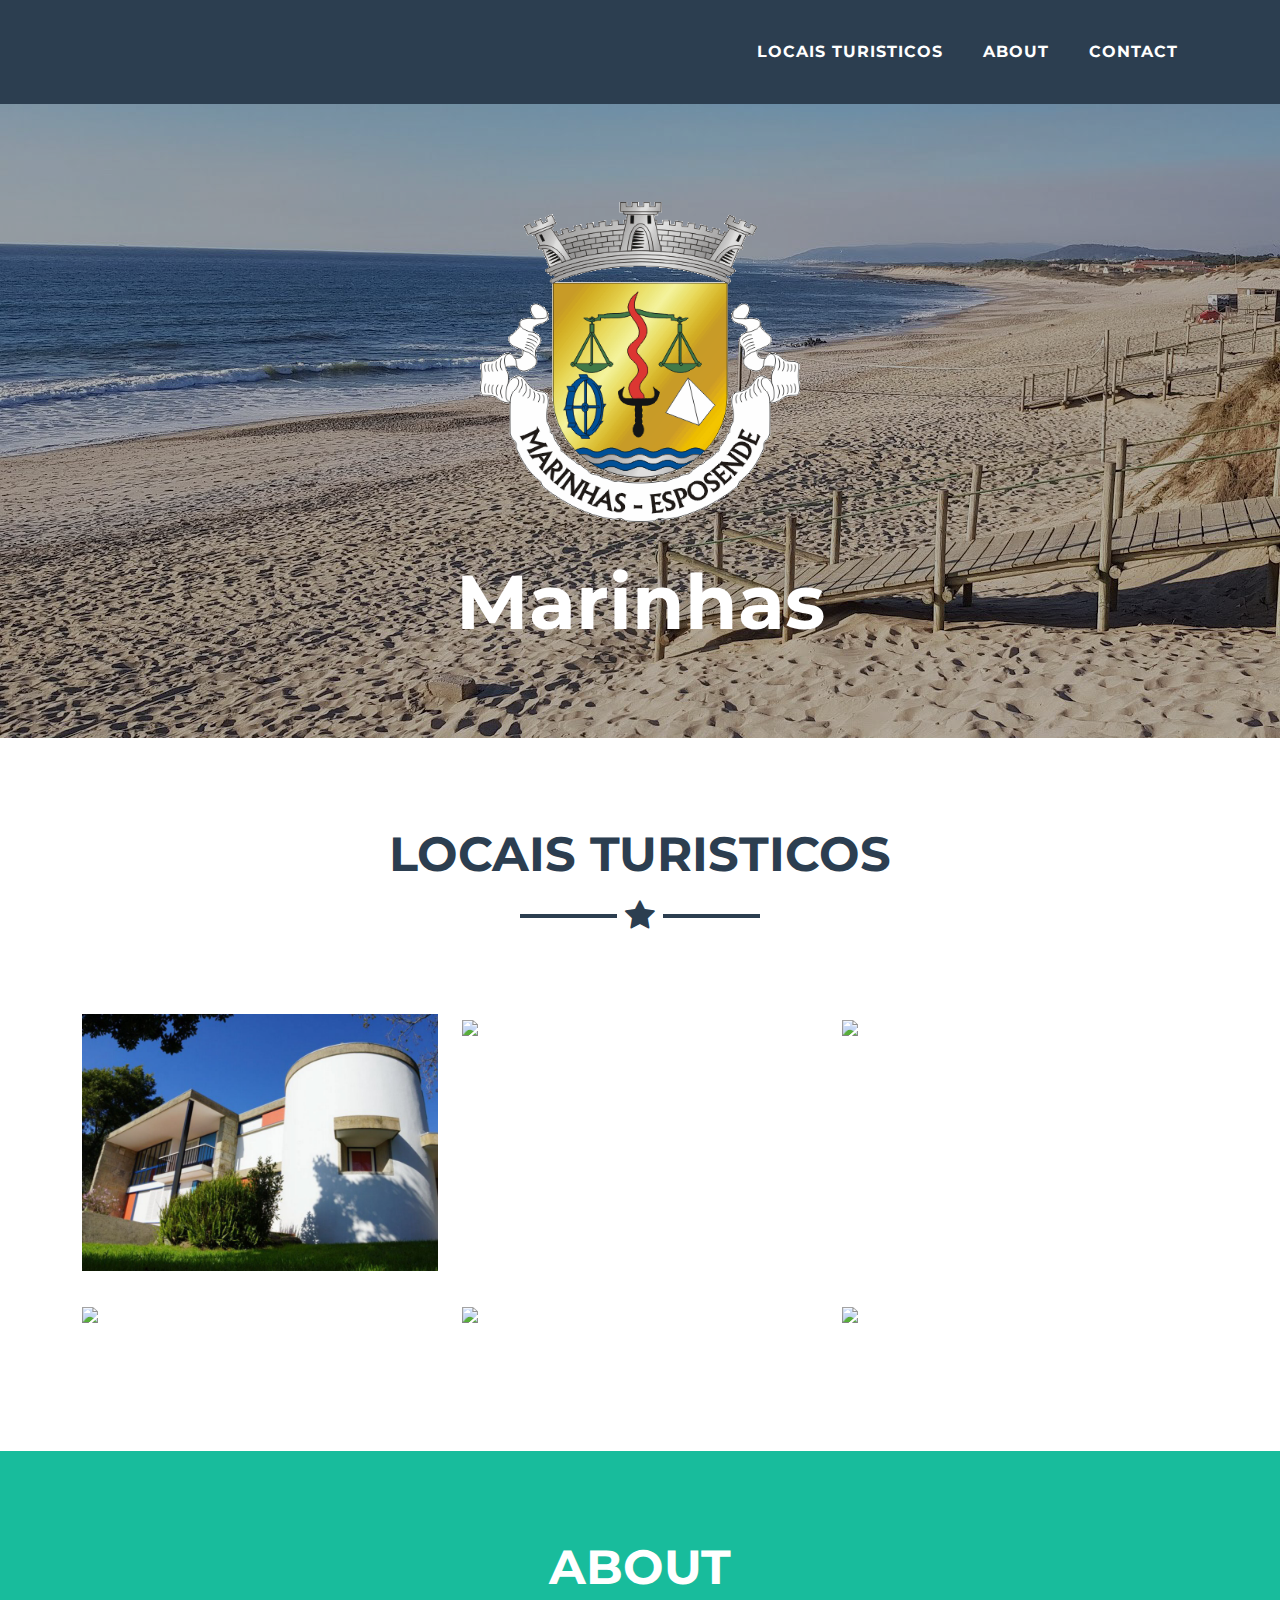
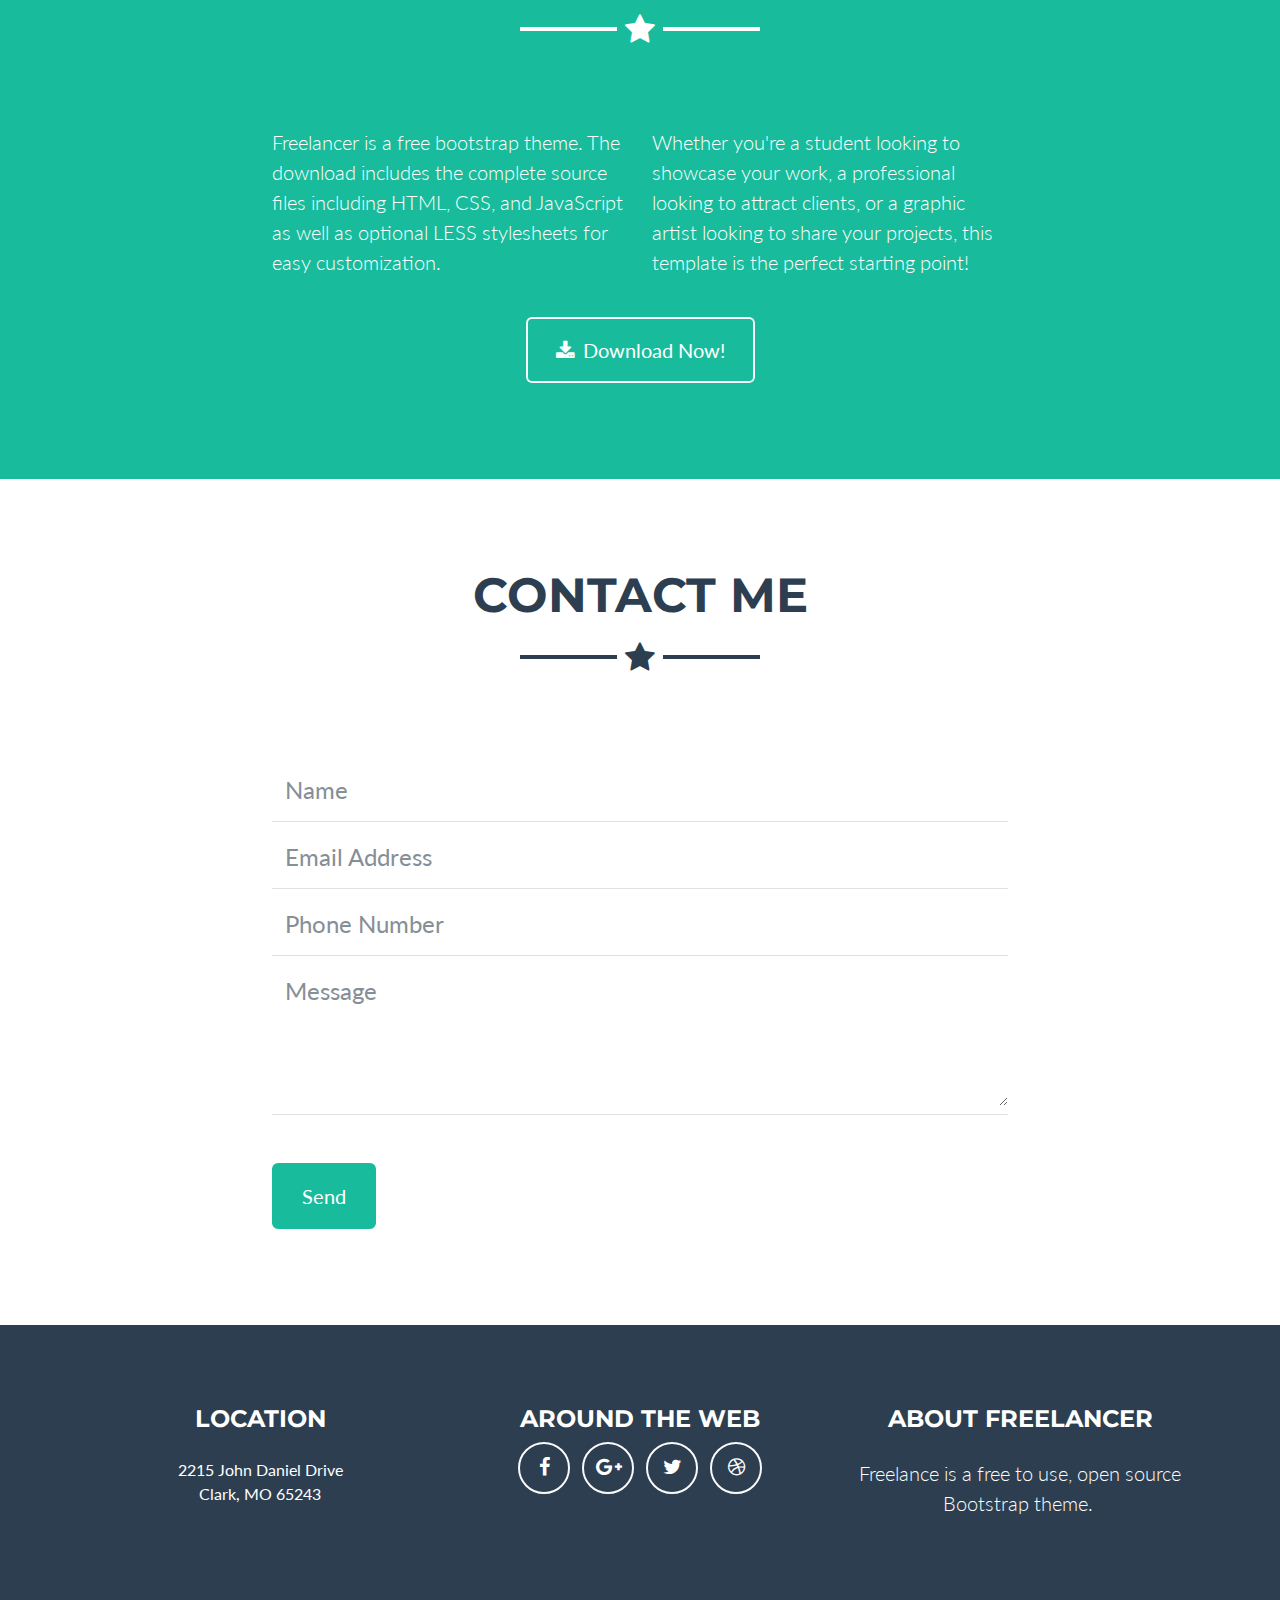
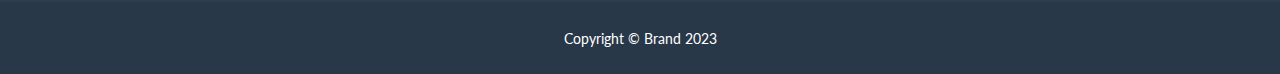
==== index.html @ 331e11a4 "Create index.html" ====
<!DOCTYPE html>
<html lang="en">

<head>
    <meta charset="utf-8">
    <meta name="viewport" content="width=device-width, initial-scale=1.0, shrink-to-fit=no">
    <title>Marinhas</title>
    <link rel="stylesheet" href="assets/bootstrap/css/bootstrap.min.css">
    <link rel="stylesheet" href="https://fonts.googleapis.com/css?family=Montserrat:400,700&amp;display=swap">
    <link rel="stylesheet" href="https://fonts.googleapis.com/css?family=Lato:400,700,400italic,700italic&amp;display=swap">
    <link rel="stylesheet" href="https://cdnjs.cloudflare.com/ajax/libs/font-awesome/4.7.0/css/font-awesome.min.css">
</head>

<body id="page-top" data-bs-spy="scroll" data-bs-target="#mainNav" data-bs-offset="72">
    <style>
       .fundo-praia {
            background-image: url('./assets/img/fundo-praia.png') !important;
            background-size: contain;
            background: fixed;
            background-repeat: no-repeat;
        }
        .logo-marinhas {
            width: 20rem;
            height: 20rem;
        }
    </style>
    <nav class="navbar navbar-light navbar-expand-lg fixed-top bg-secondary text-uppercase" id="mainNav">
        <div class="container"><button data-bs-toggle="collapse" data-bs-target="#navbarResponsive" class="navbar-toggler text-white bg-primary navbar-toggler-right text-uppercase rounded" aria-controls="navbarResponsive" aria-expanded="false" aria-label="Toggle navigation"><i class="fa fa-bars"></i></button>
            <div class="collapse navbar-collapse" id="navbarResponsive">
                <ul class="navbar-nav ms-auto">
                    <li class="nav-item mx-0 mx-lg-1"><a class="nav-link py-3 px-0 px-lg-3 rounded" href="#locais-turisticos">Locais turisticos</a></li>
                    <li class="nav-item mx-0 mx-lg-1"><a class="nav-link py-3 px-0 px-lg-3 rounded" href="#about">About</a></li>
                    <li class="nav-item mx-0 mx-lg-1"><a class="nav-link py-3 px-0 px-lg-3 rounded" href="#contact">Contact</a></li>
                </ul>
            </div>
        </div>
    </nav>
    <header class="text-center text-white bg-primary masthead fundo-praia">
        <div class="container"><img class="img-fluid d-block mx-auto mb-5 logo-marinhas" src="assets/img/brasao-marinhas.png">
            <h1>Marinhas</h1>
        </div>
    </header>
    <section id="locais-turisticos" class="portfolio">
        <div class="container">
            <h2 class="text-uppercase text-center text-secondary">Locais turisticos</h2>
            <hr class="star-dark mb-5">
            <div class="row">
                <div class="col-md-6 col-lg-4"><a class="d-block mx-auto portfolio-item" href="#casa-marinhas" data-bs-toggle="modal">
                        <div class="d-flex portfolio-item-caption position-absolute h-100 w-100">
                            <div class="text-center text-white my-auto portfolio-item-caption-content w-100"><i class="fa fa-search-plus fa-3x"></i></div>
                        </div><img class="img-fluid" src="assets/img/locais/casa-marinhas.png">
                    </a></div>
                <div class="col-md-6 col-lg-4"><a class="d-block mx-auto portfolio-item" href="#portfolio-modal-2" data-bs-toggle="modal">
                        <div class="d-flex portfolio-item-caption position-absolute h-100 w-100">
                            <div class="text-center text-white my-auto portfolio-item-caption-content w-100"><i class="fa fa-search-plus fa-3x"></i></div>
                        </div><img class="img-fluid" src="assets/img/portfolio/cake.png">
                    </a></div>
                <div class="col-md-6 col-lg-4"><a class="d-block mx-auto portfolio-item" href="#portfolio-modal-3" data-bs-toggle="modal">
                        <div class="d-flex portfolio-item-caption position-absolute h-100 w-100">
                            <div class="text-center text-white my-auto portfolio-item-caption-content w-100"><i class="fa fa-search-plus fa-3x"></i></div>
                        </div><img class="img-fluid" src="assets/img/portfolio/circus.png">
                    </a></div>
                <div class="col-md-6 col-lg-4"><a class="d-block mx-auto portfolio-item" href="#portfolio-modal-4" data-bs-toggle="modal">
                        <div class="d-flex portfolio-item-caption position-absolute h-100 w-100">
                            <div class="text-center text-white my-auto portfolio-item-caption-content w-100"><i class="fa fa-search-plus fa-3x"></i></div>
                        </div><img class="img-fluid" src="assets/img/portfolio/game.png">
                    </a></div>
                <div class="col-md-6 col-lg-4"><a class="d-block mx-auto portfolio-item" href="#portfolio-modal-5" data-bs-toggle="modal">
                        <div class="d-flex portfolio-item-caption position-absolute h-100 w-100">
                            <div class="text-center text-white my-auto portfolio-item-caption-content w-100"><i class="fa fa-search-plus fa-3x"></i></div>
                        </div><img class="img-fluid" src="assets/img/portfolio/safe.png">
                    </a></div>
                <div class="col-md-6 col-lg-4"><a class="d-block mx-auto portfolio-item" href="#portfolio-modal-6" data-bs-toggle="modal">
                        <div class="d-flex portfolio-item-caption position-absolute h-100 w-100">
                            <div class="text-center text-white my-auto portfolio-item-caption-content w-100"><i class="fa fa-search-plus fa-3x"></i></div>
                        </div><img class="img-fluid" src="assets/img/portfolio/submarine.png">
                    </a></div>
            </div>
        </div>
    </section>
    <section class="text-white bg-primary mb-0" id="about">
        <div class="container">
            <h2 class="text-uppercase text-center text-white">About</h2>
            <hr class="star-light mb-5">
            <div class="row">
                <div class="col-lg-4 ms-auto">
                    <p class="lead">Freelancer is a free bootstrap theme. The download includes the complete source files including HTML, CSS, and JavaScript as well as optional LESS stylesheets for easy customization.</p>
                </div>
                <div class="col-lg-4 me-auto">
                    <p class="lead">Whether you're a student looking to showcase your work, a professional looking to attract clients, or a graphic artist looking to share your projects, this template is the perfect starting point!</p>
                </div>
            </div>
            <div class="text-center mt-4"><a class="btn btn-outline-light btn-xl" role="button" href="#"><i class="fa fa-download me-2"></i><span>Download Now!</span></a></div>
        </div>
    </section>
    <section id="contact">
        <div class="container">
            <h2 class="text-uppercase text-center text-secondary mb-0">Contact Me</h2>
            <hr class="star-dark mb-5">
            <div class="row">
                <div class="col-lg-8 mx-auto">
                    <form id="contactForm" name="sentMessage">
                        <div class="control-group">
                            <div class="mb-0 form-floating controls pb-2"><input class="form-control" type="text" id="name" required="" placeholder="Name"><label class="form-label">Name</label><small class="form-text text-danger help-block"></small></div>
                        </div>
                        <div class="control-group">
                            <div class="mb-0 form-floating controls pb-2"><input class="form-control" type="email" id="email" required="" placeholder="Email Address"><label class="form-label">Email Address</label><small class="form-text text-danger help-block"></small></div>
                        </div>
                        <div class="control-group">
                            <div class="mb-0 form-floating controls pb-2"><input class="form-control" type="tel" id="phone" required="" placeholder="Phone Number"><label class="form-label">Phone Number</label><small class="form-text text-danger help-block"></small></div>
                        </div>
                        <div class="control-group">
                            <div class="mb-5 form-floating controls pb-2"><textarea class="form-control" id="message" required="" placeholder="Message" style="height: 150px;"></textarea><label class="form-label">Message</label><small class="form-text text-danger help-block"></small></div>
                        </div>
                        <div id="success"></div>
                        <div><button class="btn btn-primary btn-xl" id="sendMessageButton" type="submit">Send</button></div>
                    </form>
                </div>
            </div>
        </div>
    </section>
    <footer class="text-center footer">
        <div class="container">
            <div class="row">
                <div class="col-md-4 mb-5 mb-lg-0">
                    <h4 class="text-uppercase mb-4">Location</h4>
                    <p>2215 John Daniel Drive<br>Clark, MO 65243</p>
                </div>
                <div class="col-md-4 mb-5 mb-lg-0">
                    <h4 class="text-uppercase">Around the Web</h4>
                    <ul class="list-inline">
                        <li class="list-inline-item"><a class="btn btn-outline-light text-center btn-social rounded-circle" role="button" href="#"><i class="fa fa-facebook fa-fw"></i></a></li>
                        <li class="list-inline-item"><a class="btn btn-outline-light text-center btn-social rounded-circle" role="button" href="#"><i class="fa fa-google-plus fa-fw"></i></a></li>
                        <li class="list-inline-item"><a class="btn btn-outline-light text-center btn-social rounded-circle" role="button" href="#"><i class="fa fa-twitter fa-fw"></i></a></li>
                        <li class="list-inline-item"><a class="btn btn-outline-light text-center btn-social rounded-circle" role="button" href="#"><i class="fa fa-dribbble fa-fw"></i></a></li>
                    </ul>
                </div>
                <div class="col-md-4">
                    <h4 class="text-uppercase mb-4">About Freelancer</h4>
                    <p class="lead mb-0"><span>Freelance is a free to use, open source Bootstrap theme.&nbsp;</span></p>
                </div>
            </div>
        </div>
    </footer>
    <div class="text-center text-white copyright py-4">
        <div class="container"><small>Copyright ©&nbsp;Brand 2023</small></div>
    </div>
    <div class="d-lg-none scroll-to-top position-fixed rounded"><a class="text-center d-block rounded text-white" href="#page-top"><i class="fa fa-chevron-up"></i></a></div>
    <div class="modal text-center" role="dialog" tabindex="-1" id="casa-marinhas">
        <div class="modal-dialog modal-lg" role="document">
            <div class="modal-content">
                <div class="modal-header"><button type="button" class="btn-close" data-bs-dismiss="modal" aria-label="Close"></button></div>
                <div class="modal-body">
                    <div class="container text-center">
                        <div class="row">
                            <div class="col-lg-8 mx-auto">
                                <h2 class="text-uppercase text-secondary mb-0">Casa Marinhas</h2>
                                <hr class="star-dark mb-5"><img class="img-fluid mb-5" src="assets/img/locais/casa-marinhas.png">
                                <p class="mb-5">Lorem ipsum dolor sit amet, consectetur adipisicing elit. Mollitia neque assumenda ipsam nihil, molestias magnam, recusandae quos quis inventore quisquam velit asperiores, vitae? Reprehenderit soluta, eos quod consequuntur itaque. Nam.</p>
                            </div>
                        </div>
                    </div>
                </div>
                <div class="modal-footer pb-5"><a class="btn btn-primary btn-lg mx-auto rounded-pill portfolio-modal-dismiss" role="button" data-bs-dismiss="modal"><i class="fa fa-close"></i>&nbsp;Close Project</a></div>
            </div>
        </div>
    </div>
    <div class="modal text-center" role="dialog" tabindex="-1" id="portfolio-modal-2">
        <div class="modal-dialog modal-lg" role="document">
            <div class="modal-content">
                <div class="modal-header"><button type="button" class="btn-close" data-bs-dismiss="modal" aria-label="Close"></button></div>
                <div class="modal-body">
                    <div class="container text-center">
                        <div class="row">
                            <div class="col-lg-8 mx-auto">
                                <h2 class="text-uppercase text-secondary mb-0">Project Name</h2>
                                <hr class="star-dark mb-5"><img class="img-fluid mb-5" src="assets/img/portfolio/cake.png">
                                <p class="mb-5">Lorem ipsum dolor sit amet, consectetur adipisicing elit. Mollitia neque assumenda ipsam nihil, molestias magnam, recusandae quos quis inventore quisquam velit asperiores, vitae? Reprehenderit soluta, eos quod consequuntur itaque. Nam.</p>
                            </div>
                        </div>
                    </div>
                </div>
                <div class="modal-footer pb-5"><a class="btn btn-primary btn-lg mx-auto rounded-pill portfolio-modal-dismiss" role="button" data-bs-dismiss="modal"><i class="fa fa-close"></i>&nbsp;Close Project</a></div>
            </div>
        </div>
    </div>
    <div class="modal text-center" role="dialog" tabindex="-1" id="portfolio-modal-3">
        <div class="modal-dialog modal-lg" role="document">
            <div class="modal-content">
                <div class="modal-header"><button type="button" class="btn-close" data-bs-dismiss="modal" aria-label="Close"></button></div>
                <div class="modal-body">
                    <div class="container text-center">
                        <div class="row">
                            <div class="col-lg-8 mx-auto">
                                <h2 class="text-uppercase text-secondary mb-0">Project Name</h2>
                                <hr class="star-dark mb-5"><img class="img-fluid mb-5" src="assets/img/portfolio/circus.png">
                                <p class="mb-5">Lorem ipsum dolor sit amet, consectetur adipisicing elit. Mollitia neque assumenda ipsam nihil, molestias magnam, recusandae quos quis inventore quisquam velit asperiores, vitae? Reprehenderit soluta, eos quod consequuntur itaque. Nam.</p>
                            </div>
                        </div>
                    </div>
                </div>
                <div class="modal-footer pb-5"><a class="btn btn-primary btn-lg mx-auto rounded-pill portfolio-modal-dismiss" role="button" data-bs-dismiss="modal"><i class="fa fa-close"></i>&nbsp;Close Project</a></div>
            </div>
        </div>
    </div>
    <div class="modal text-center" role="dialog" tabindex="-1" id="portfolio-modal-4">
        <div class="modal-dialog modal-lg" role="document">
            <div class="modal-content">
                <div class="modal-header"><button type="button" class="btn-close" data-bs-dismiss="modal" aria-label="Close"></button></div>
                <div class="modal-body">
                    <div class="container text-center">
                        <div class="row">
                            <div class="col-lg-8 mx-auto">
                                <h2 class="text-uppercase text-secondary mb-0">Project Name</h2>
                                <hr class="star-dark mb-5"><img class="img-fluid mb-5" src="assets/img/portfolio/game.png">
                                <p class="mb-5">Lorem ipsum dolor sit amet, consectetur adipisicing elit. Mollitia neque assumenda ipsam nihil, molestias magnam, recusandae quos quis inventore quisquam velit asperiores, vitae? Reprehenderit soluta, eos quod consequuntur itaque. Nam.</p>
                            </div>
                        </div>
                    </div>
                </div>
                <div class="modal-footer pb-5"><a class="btn btn-primary btn-lg mx-auto rounded-pill portfolio-modal-dismiss" role="button" data-bs-dismiss="modal"><i class="fa fa-close"></i>&nbsp;Close Project</a></div>
            </div>
        </div>
    </div>
    <div class="modal text-center" role="dialog" tabindex="-1" id="portfolio-modal-5">
        <div class="modal-dialog modal-lg" role="document">
            <div class="modal-content">
                <div class="modal-header"><button type="button" class="btn-close" data-bs-dismiss="modal" aria-label="Close"></button></div>
                <div class="modal-body">
                    <div class="container text-center">
                        <div class="row">
                            <div class="col-lg-8 mx-auto">
                                <h2 class="text-uppercase text-secondary mb-0">Project Name</h2>
                                <hr class="star-dark mb-5"><img class="img-fluid mb-5" src="assets/img/portfolio/safe.png">
                                <p class="mb-5">Lorem ipsum dolor sit amet, consectetur adipisicing elit. Mollitia neque assumenda ipsam nihil, molestias magnam, recusandae quos quis inventore quisquam velit asperiores, vitae? Reprehenderit soluta, eos quod consequuntur itaque. Nam.</p>
                            </div>
                        </div>
                    </div>
                </div>
                <div class="modal-footer pb-5"><a class="btn btn-primary btn-lg mx-auto rounded-pill portfolio-modal-dismiss" role="button" data-bs-dismiss="modal"><i class="fa fa-close"></i>&nbsp;Close Project</a></div>
            </div>
        </div>
    </div>
    <div class="modal text-center" role="dialog" tabindex="-1" id="portfolio-modal-6">
        <div class="modal-dialog modal-lg" role="document">
            <div class="modal-content">
                <div class="modal-header"><button type="button" class="btn-close" data-bs-dismiss="modal" aria-label="Close"></button></div>
                <div class="modal-body">
                    <div class="container text-center">
                        <div class="row">
                            <div class="col-lg-8 mx-auto">
                                <h2 class="text-uppercase text-secondary mb-0">Project Name</h2>
                                <hr class="star-dark mb-5"><img class="img-fluid mb-5" src="assets/img/portfolio/submarine.png">
                                <p class="mb-5">Lorem ipsum dolor sit amet, consectetur adipisicing elit. Mollitia neque assumenda ipsam nihil, molestias magnam, recusandae quos quis inventore quisquam velit asperiores, vitae? Reprehenderit soluta, eos quod consequuntur itaque. Nam.</p>
                            </div>
                        </div>
                    </div>
                </div>
                <div class="modal-footer pb-5"><a class="btn btn-primary btn-lg mx-auto rounded-pill portfolio-modal-dismiss" role="button" data-bs-dismiss="modal"><i class="fa fa-close"></i>&nbsp;Close Project</a></div>
            </div>
        </div>
    </div>
    <script src="https://cdn.jsdelivr.net/npm/bootstrap@5.2.3/dist/js/bootstrap.bundle.min.js"></script>
    <script src="assets/js/freelancer.js"></script>
</body>

</html>
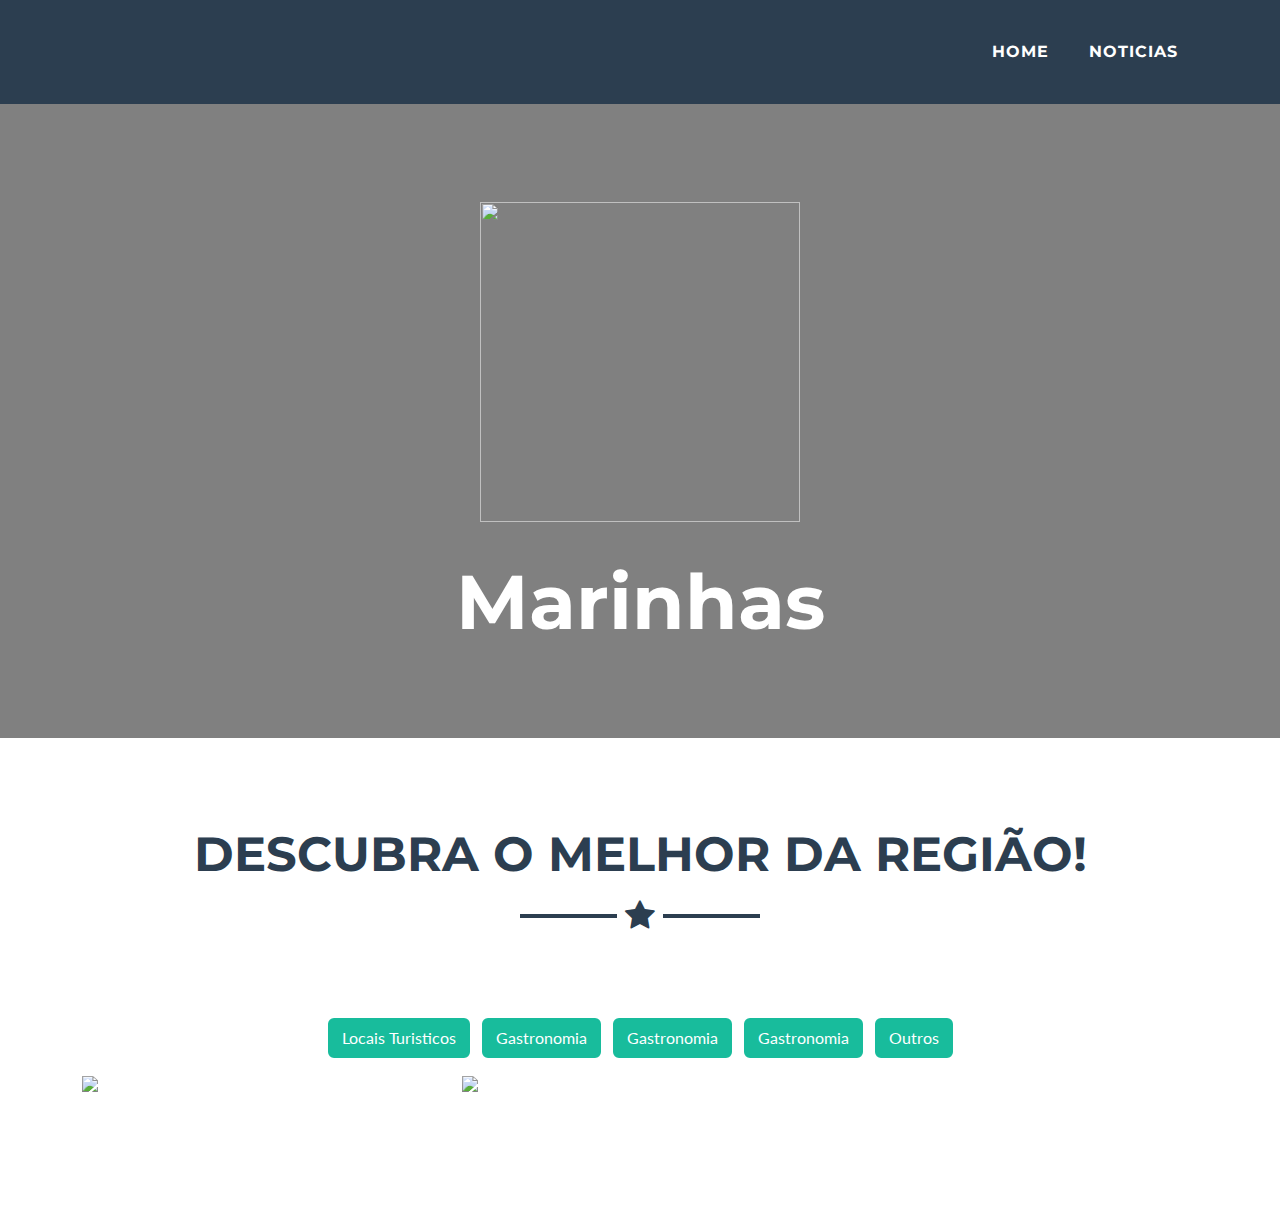
==== commit 626b8fdd: "Update index.html" ====
--- a/index.html
+++ b/index.html
@@ -1,5 +1,5 @@
 <!DOCTYPE html>
-<html lang="en">
+<html lang="pt">
 
 <head>
     <meta charset="utf-8">
@@ -9,76 +9,104 @@
     <link rel="stylesheet" href="https://fonts.googleapis.com/css?family=Montserrat:400,700&amp;display=swap">
     <link rel="stylesheet" href="https://fonts.googleapis.com/css?family=Lato:400,700,400italic,700italic&amp;display=swap">
     <link rel="stylesheet" href="https://cdnjs.cloudflare.com/ajax/libs/font-awesome/4.7.0/css/font-awesome.min.css">
+  	<link rel="website icon" href="assets/img/brasao-marinhas.png">
+  	<script src="https://ajax.googleapis.com/ajax/libs/jquery/3.6.3/jquery.min.js"></script>
 </head>
 
 <body id="page-top" data-bs-spy="scroll" data-bs-target="#mainNav" data-bs-offset="72">
     <style>
        .fundo-praia {
-            background-image: url('./assets/img/fundo-praia.png') !important;
-            background-size: contain;
+            background-image: url('./assets/img/fundo-praia.webp') !important;
+            background-size: cover !important;
             background: fixed;
             background-repeat: no-repeat;
+      		background-color: #808080 !important;
         }
+      .fundo-praia.loaded {
+        opacity: 1;
+        /* Outras regras de estilo aqui */
+      }
         .logo-marinhas {
             width: 20rem;
             height: 20rem;
         }
     </style>
     <nav class="navbar navbar-light navbar-expand-lg fixed-top bg-secondary text-uppercase" id="mainNav">
-        <div class="container"><button data-bs-toggle="collapse" data-bs-target="#navbarResponsive" class="navbar-toggler text-white bg-primary navbar-toggler-right text-uppercase rounded" aria-controls="navbarResponsive" aria-expanded="false" aria-label="Toggle navigation"><i class="fa fa-bars"></i></button>
+        <div class="container"><button data-bs-toggle="collapse" data-bs-target="#navbarResponsive" class="navbar-toggler text-white  navbar-toggler-right text-uppercase rounded" aria-controls="navbarResponsive" aria-expanded="false" aria-label="Toggle navigation"><i class="fa fa-bars"></i></button>
             <div class="collapse navbar-collapse" id="navbarResponsive">
                 <ul class="navbar-nav ms-auto">
-                    <li class="nav-item mx-0 mx-lg-1"><a class="nav-link py-3 px-0 px-lg-3 rounded" href="#locais-turisticos">Locais turisticos</a></li>
-                    <li class="nav-item mx-0 mx-lg-1"><a class="nav-link py-3 px-0 px-lg-3 rounded" href="#about">About</a></li>
-                    <li class="nav-item mx-0 mx-lg-1"><a class="nav-link py-3 px-0 px-lg-3 rounded" href="#contact">Contact</a></li>
+                    <li class="nav-item mx-0 mx-lg-1"><a class="nav-link py-3 px-0 px-lg-3 rounded" href="#">Home</a></li>
+                  	<li class="nav-item mx-0 mx-lg-1"><a class="nav-link py-3 px-0 px-lg-3 rounded" href="noticias">Noticias</a></li>
                 </ul>
             </div>
         </div>
     </nav>
-    <header class="text-center text-white bg-primary masthead fundo-praia">
-        <div class="container"><img class="img-fluid d-block mx-auto mb-5 logo-marinhas" src="assets/img/brasao-marinhas.png">
+    <header class="text-center text-white bg-primary masthead fundo-praia placeholder-glow">
+        <div class="container"><img class="img-fluid d-block mx-auto mb-5 logo-marinhas" src="assets/img/brasao-marinhas.webp">
             <h1>Marinhas</h1>
         </div>
     </header>
     <section id="locais-turisticos" class="portfolio">
         <div class="container">
-            <h2 class="text-uppercase text-center text-secondary">Locais turisticos</h2>
+            <h2 class="text-uppercase text-center text-secondary">Descubra o Melhor da Região!</h2>
             <hr class="star-dark mb-5">
-            <div class="row">
-                <div class="col-md-6 col-lg-4"><a class="d-block mx-auto portfolio-item" href="#casa-marinhas" data-bs-toggle="modal">
-                        <div class="d-flex portfolio-item-caption position-absolute h-100 w-100">
-                            <div class="text-center text-white my-auto portfolio-item-caption-content w-100"><i class="fa fa-search-plus fa-3x"></i></div>
-                        </div><img class="img-fluid" src="assets/img/locais/casa-marinhas.png">
-                    </a></div>
-                <div class="col-md-6 col-lg-4"><a class="d-block mx-auto portfolio-item" href="#portfolio-modal-2" data-bs-toggle="modal">
-                        <div class="d-flex portfolio-item-caption position-absolute h-100 w-100">
-                            <div class="text-center text-white my-auto portfolio-item-caption-content w-100"><i class="fa fa-search-plus fa-3x"></i></div>
-                        </div><img class="img-fluid" src="assets/img/portfolio/cake.png">
-                    </a></div>
-                <div class="col-md-6 col-lg-4"><a class="d-block mx-auto portfolio-item" href="#portfolio-modal-3" data-bs-toggle="modal">
-                        <div class="d-flex portfolio-item-caption position-absolute h-100 w-100">
-                            <div class="text-center text-white my-auto portfolio-item-caption-content w-100"><i class="fa fa-search-plus fa-3x"></i></div>
-                        </div><img class="img-fluid" src="assets/img/portfolio/circus.png">
-                    </a></div>
-                <div class="col-md-6 col-lg-4"><a class="d-block mx-auto portfolio-item" href="#portfolio-modal-4" data-bs-toggle="modal">
-                        <div class="d-flex portfolio-item-caption position-absolute h-100 w-100">
-                            <div class="text-center text-white my-auto portfolio-item-caption-content w-100"><i class="fa fa-search-plus fa-3x"></i></div>
-                        </div><img class="img-fluid" src="assets/img/portfolio/game.png">
-                    </a></div>
-                <div class="col-md-6 col-lg-4"><a class="d-block mx-auto portfolio-item" href="#portfolio-modal-5" data-bs-toggle="modal">
-                        <div class="d-flex portfolio-item-caption position-absolute h-100 w-100">
-                            <div class="text-center text-white my-auto portfolio-item-caption-content w-100"><i class="fa fa-search-plus fa-3x"></i></div>
-                        </div><img class="img-fluid" src="assets/img/portfolio/safe.png">
-                    </a></div>
-                <div class="col-md-6 col-lg-4"><a class="d-block mx-auto portfolio-item" href="#portfolio-modal-6" data-bs-toggle="modal">
-                        <div class="d-flex portfolio-item-caption position-absolute h-100 w-100">
-                            <div class="text-center text-white my-auto portfolio-item-caption-content w-100"><i class="fa fa-search-plus fa-3x"></i></div>
-                        </div><img class="img-fluid" src="assets/img/portfolio/submarine.png">
-                    </a></div>
+          	<div class="m-1 text-center">
+          		<button class="btn btn-small btn-primary m-1 mb-2" data-toggle="portfilter" data-target="locais">
+					Locais Turisticos
+				</button>
+              	<button class="btn btn-small btn-primary m-1 mb-2" data-toggle="portfilter" data-target="gastronomia">
+					Gastronomia
+				</button>
+              <button class="btn btn-small btn-primary m-1 mb-2" data-toggle="portfilter" data-target="gastronomia">
+					Gastronomia
+				</button>
+              <button class="btn btn-small btn-primary m-1 mb-2" data-toggle="portfilter" data-target="gastronomia">
+					Gastronomia
+				</button>
+          		<button class="btn btn-small btn-primary m-1 mb-2" data-toggle="portfilter" data-target="outros">
+					Outros
+				</button>
+             </div>
+			<div class="tab-content">
+                <div class="row">
+                    <div class="col-md-6 col-lg-4" data-tag="locais"><a class="d-block mx-auto portfolio-item" href="#casa-marinhas" data-bs-toggle="modal" >
+                            <div class="d-flex portfolio-item-caption position-absolute h-100 w-100">
+                                <div class="text-center text-white my-auto portfolio-item-caption-content w-100"><i class="fa fa-search-plus fa-3x"></i></div>
+                            </div><img class="img-fluid" src="assets/img/locais/casa-marinhas.webp">
+                        </a></div>
+                    <div class="col-md-6 col-lg-4" data-tag="gastronomia"><a class="d-block mx-auto portfolio-item" href="#arroz-tamboril" data-bs-toggle="modal" >
+                            <div class="d-flex portfolio-item-caption position-absolute h-100 w-100">
+                                <div class="text-center text-white my-auto portfolio-item-caption-content w-100"><i class="fa fa-search-plus fa-3x"></i></div>
+                            </div><img class="img-fluid" src="assets/img/gastronomia/arroz-de-tamboril.webp">
+                        </a></div>
+                    <div class="col-md-6 col-lg-4" data-tag="outros"><a class="d-block mx-auto portfolio-item" href="#casa-marinhas" data-bs-toggle="modal">
+                            <div class="d-flex portfolio-item-caption position-absolute h-100 w-100">
+                                <div class="text-center text-white my-auto portfolio-item-caption-content w-100"><i class="fa fa-search-plus fa-3x"></i></div>
+                            </div><img class="img-fluid" src="assets/img/locais/casa-marinhas.webp">
+                        </a></div>
+                    <div class="col-md-6 col-lg-4" data-tag="outros"><a class="d-block mx-auto portfolio-item" href="#casa-marinhas" data-bs-toggle="modal">
+                            <div class="d-flex portfolio-item-caption position-absolute h-100 w-100">
+                                <div class="text-center text-white my-auto portfolio-item-caption-content w-100"><i class="fa fa-search-plus fa-3x"></i></div>
+                            </div><img class="img-fluid" src="assets/img/locais/casa-marinhas.webp">
+                        </a></div>
+                    <div class="col-md-6 col-lg-4" data-tag="locais"><a class="d-block mx-auto portfolio-item" href="#casa-marinhas" data-bs-toggle="modal">
+                            <div class="d-flex portfolio-item-caption position-absolute h-100 w-100">
+                                <div class="text-center text-white my-auto portfolio-item-caption-content w-100"><i class="fa fa-search-plus fa-3x"></i></div>
+                            </div><img class="img-fluid" src="assets/img/locais/casa-marinhas.webp">
+                        </a></div>
+                    <div class="col-md-6 col-lg-4" data-tag="outros"><a class="d-block mx-auto portfolio-item" href="#casa-marinhas" data-bs-toggle="modal">
+                            <div class="d-flex portfolio-item-caption position-absolute h-100 w-100">
+                                <div class="text-center text-white my-auto portfolio-item-caption-content w-100"><i class="fa fa-search-plus fa-3x"></i></div>
+                            </div><img class="img-fluid" src="assets/img/locais/casa-marinhas.webp">
+                      </a>
+                    </div>
+                  </div>
+              </div>
             </div>
         </div>
     </section>
-    <section class="text-white bg-primary mb-0" id="about">
+    <!--
+	<section class="text-white bg-primary mb-0" id="about">
         <div class="container">
             <h2 class="text-uppercase text-center text-white">About</h2>
             <hr class="star-light mb-5">
@@ -144,7 +172,7 @@
     </footer>
     <div class="text-center text-white copyright py-4">
         <div class="container"><small>Copyright ©&nbsp;Brand 2023</small></div>
-    </div>
+    </div>-->
     <div class="d-lg-none scroll-to-top position-fixed rounded"><a class="text-center d-block rounded text-white" href="#page-top"><i class="fa fa-chevron-up"></i></a></div>
     <div class="modal text-center" role="dialog" tabindex="-1" id="casa-marinhas">
         <div class="modal-dialog modal-lg" role="document">
@@ -155,17 +183,36 @@
                         <div class="row">
                             <div class="col-lg-8 mx-auto">
                                 <h2 class="text-uppercase text-secondary mb-0">Casa Marinhas</h2>
-                                <hr class="star-dark mb-5"><img class="img-fluid mb-5" src="assets/img/locais/casa-marinhas.png">
-                                <p class="mb-5">Lorem ipsum dolor sit amet, consectetur adipisicing elit. Mollitia neque assumenda ipsam nihil, molestias magnam, recusandae quos quis inventore quisquam velit asperiores, vitae? Reprehenderit soluta, eos quod consequuntur itaque. Nam.</p>
-                            </div>
-                        </div>
-                    </div>
-                </div>
-                <div class="modal-footer pb-5"><a class="btn btn-primary btn-lg mx-auto rounded-pill portfolio-modal-dismiss" role="button" data-bs-dismiss="modal"><i class="fa fa-close"></i>&nbsp;Close Project</a></div>
-            </div>
-        </div>
-    </div>
-    <div class="modal text-center" role="dialog" tabindex="-1" id="portfolio-modal-2">
+                                <hr class="star-dark mb-5"><img class="img-fluid mb-5" src="assets/img/locais/casa-marinhas.webp">
+                                <p class="mb-5">Lorem ipsum dolor sit amet, consectetur adipisicing elit. Mollitia neque assumenda ipsam nihil, molestias magnam, recusandae quos quis inventore quisquam velit asperiores, vitae? Reprehenderit soluta, eos quod consequuntur itaque. Nam.</p>
+                            </div>
+                        </div>
+                    </div>
+                </div>
+                <div class="modal-footer pb-5"><a class="btn btn-primary btn-lg mx-auto rounded-pill portfolio-modal-dismiss" role="button" data-bs-dismiss="modal"><i class="fa fa-close"></i>&nbsp;Close Project</a></div>
+            </div>
+        </div>
+    </div>
+    <div class="modal text-center" role="dialog" tabindex="-1" id="arroz-tamboril">
+        <div class="modal-dialog modal-lg" role="document">
+            <div class="modal-content">
+                <div class="modal-header"><button type="button" class="btn-close" data-bs-dismiss="modal" aria-label="Close"></button></div>
+                <div class="modal-body">
+                    <div class="container text-center">
+                        <div class="row">
+                            <div class="col-lg-8 mx-auto">
+                                <h2 class="text-uppercase text-secondary mb-0">Arroz Tamboril</h2>
+                                <hr class="star-dark mb-5"><img class="img-fluid mb-5" src="assets/img/gastronomia/arroz-de-tamboril.webp">
+                                <p class="mb-5">Um prato de arroz com tamboril (um tipo de peixe) cozido em um caldo de peixe com cebola, tomate, pimentão e temperos.</p>
+                            </div>
+                        </div>
+                    </div>
+                </div>
+                <div class="modal-footer pb-5"><a class="btn btn-primary btn-lg mx-auto rounded-pill portfolio-modal-dismiss" role="button" data-bs-dismiss="modal"><i class="fa fa-close"></i>&nbsp;Fechar</a></div>
+            </div>
+        </div>
+    </div>
+    <div class="modal text-center" role="dialog" tabindex="-1" id="portfolio-modal-3">
         <div class="modal-dialog modal-lg" role="document">
             <div class="modal-content">
                 <div class="modal-header"><button type="button" class="btn-close" data-bs-dismiss="modal" aria-label="Close"></button></div>
@@ -174,17 +221,17 @@
                         <div class="row">
                             <div class="col-lg-8 mx-auto">
                                 <h2 class="text-uppercase text-secondary mb-0">Project Name</h2>
-                                <hr class="star-dark mb-5"><img class="img-fluid mb-5" src="assets/img/portfolio/cake.png">
-                                <p class="mb-5">Lorem ipsum dolor sit amet, consectetur adipisicing elit. Mollitia neque assumenda ipsam nihil, molestias magnam, recusandae quos quis inventore quisquam velit asperiores, vitae? Reprehenderit soluta, eos quod consequuntur itaque. Nam.</p>
-                            </div>
-                        </div>
-                    </div>
-                </div>
-                <div class="modal-footer pb-5"><a class="btn btn-primary btn-lg mx-auto rounded-pill portfolio-modal-dismiss" role="button" data-bs-dismiss="modal"><i class="fa fa-close"></i>&nbsp;Close Project</a></div>
-            </div>
-        </div>
-    </div>
-    <div class="modal text-center" role="dialog" tabindex="-1" id="portfolio-modal-3">
+                                <hr class="star-dark mb-5"><img class="img-fluid mb-5" src="">
+                                <p class="mb-5">Lorem ipsum dolor sit amet, consectetur adipisicing elit. Mollitia neque assumenda ipsam nihil, molestias magnam, recusandae quos quis inventore quisquam velit asperiores, vitae? Reprehenderit soluta, eos quod consequuntur itaque. Nam.</p>
+                            </div>
+                        </div>
+                    </div>
+                </div>
+                <div class="modal-footer pb-5"><a class="btn btn-primary btn-lg mx-auto rounded-pill portfolio-modal-dismiss" role="button" data-bs-dismiss="modal"><i class="fa fa-close"></i>&nbsp;Close Project</a></div>
+            </div>
+        </div>
+    </div>
+    <div class="modal text-center" role="dialog" tabindex="-1" id="portfolio-modal-4">
         <div class="modal-dialog modal-lg" role="document">
             <div class="modal-content">
                 <div class="modal-header"><button type="button" class="btn-close" data-bs-dismiss="modal" aria-label="Close"></button></div>
@@ -193,17 +240,17 @@
                         <div class="row">
                             <div class="col-lg-8 mx-auto">
                                 <h2 class="text-uppercase text-secondary mb-0">Project Name</h2>
-                                <hr class="star-dark mb-5"><img class="img-fluid mb-5" src="assets/img/portfolio/circus.png">
-                                <p class="mb-5">Lorem ipsum dolor sit amet, consectetur adipisicing elit. Mollitia neque assumenda ipsam nihil, molestias magnam, recusandae quos quis inventore quisquam velit asperiores, vitae? Reprehenderit soluta, eos quod consequuntur itaque. Nam.</p>
-                            </div>
-                        </div>
-                    </div>
-                </div>
-                <div class="modal-footer pb-5"><a class="btn btn-primary btn-lg mx-auto rounded-pill portfolio-modal-dismiss" role="button" data-bs-dismiss="modal"><i class="fa fa-close"></i>&nbsp;Close Project</a></div>
-            </div>
-        </div>
-    </div>
-    <div class="modal text-center" role="dialog" tabindex="-1" id="portfolio-modal-4">
+                                <hr class="star-dark mb-5"><img class="img-fluid mb-5" src="">
+                                <p class="mb-5">Lorem ipsum dolor sit amet, consectetur adipisicing elit. Mollitia neque assumenda ipsam nihil, molestias magnam, recusandae quos quis inventore quisquam velit asperiores, vitae? Reprehenderit soluta, eos quod consequuntur itaque. Nam.</p>
+                            </div>
+                        </div>
+                    </div>
+                </div>
+                <div class="modal-footer pb-5"><a class="btn btn-primary btn-lg mx-auto rounded-pill portfolio-modal-dismiss" role="button" data-bs-dismiss="modal"><i class="fa fa-close"></i>&nbsp;Close Project</a></div>
+            </div>
+        </div>
+    </div>
+    <div class="modal text-center" role="dialog" tabindex="-1" id="portfolio-modal-5">
         <div class="modal-dialog modal-lg" role="document">
             <div class="modal-content">
                 <div class="modal-header"><button type="button" class="btn-close" data-bs-dismiss="modal" aria-label="Close"></button></div>
@@ -212,17 +259,17 @@
                         <div class="row">
                             <div class="col-lg-8 mx-auto">
                                 <h2 class="text-uppercase text-secondary mb-0">Project Name</h2>
-                                <hr class="star-dark mb-5"><img class="img-fluid mb-5" src="assets/img/portfolio/game.png">
-                                <p class="mb-5">Lorem ipsum dolor sit amet, consectetur adipisicing elit. Mollitia neque assumenda ipsam nihil, molestias magnam, recusandae quos quis inventore quisquam velit asperiores, vitae? Reprehenderit soluta, eos quod consequuntur itaque. Nam.</p>
-                            </div>
-                        </div>
-                    </div>
-                </div>
-                <div class="modal-footer pb-5"><a class="btn btn-primary btn-lg mx-auto rounded-pill portfolio-modal-dismiss" role="button" data-bs-dismiss="modal"><i class="fa fa-close"></i>&nbsp;Close Project</a></div>
-            </div>
-        </div>
-    </div>
-    <div class="modal text-center" role="dialog" tabindex="-1" id="portfolio-modal-5">
+                                <hr class="star-dark mb-5"><img class="img-fluid mb-5" src="">
+                                <p class="mb-5">Lorem ipsum dolor sit amet, consectetur adipisicing elit. Mollitia neque assumenda ipsam nihil, molestias magnam, recusandae quos quis inventore quisquam velit asperiores, vitae? Reprehenderit soluta, eos quod consequuntur itaque. Nam.</p>
+                            </div>
+                        </div>
+                    </div>
+                </div>
+                <div class="modal-footer pb-5"><a class="btn btn-primary btn-lg mx-auto rounded-pill portfolio-modal-dismiss" role="button" data-bs-dismiss="modal"><i class="fa fa-close"></i>&nbsp;Close Project</a></div>
+            </div>
+        </div>
+    </div>
+    <div class="modal text-center" role="dialog" tabindex="-1" id="portfolio-modal-6">
         <div class="modal-dialog modal-lg" role="document">
             <div class="modal-content">
                 <div class="modal-header"><button type="button" class="btn-close" data-bs-dismiss="modal" aria-label="Close"></button></div>
@@ -231,26 +278,7 @@
                         <div class="row">
                             <div class="col-lg-8 mx-auto">
                                 <h2 class="text-uppercase text-secondary mb-0">Project Name</h2>
-                                <hr class="star-dark mb-5"><img class="img-fluid mb-5" src="assets/img/portfolio/safe.png">
-                                <p class="mb-5">Lorem ipsum dolor sit amet, consectetur adipisicing elit. Mollitia neque assumenda ipsam nihil, molestias magnam, recusandae quos quis inventore quisquam velit asperiores, vitae? Reprehenderit soluta, eos quod consequuntur itaque. Nam.</p>
-                            </div>
-                        </div>
-                    </div>
-                </div>
-                <div class="modal-footer pb-5"><a class="btn btn-primary btn-lg mx-auto rounded-pill portfolio-modal-dismiss" role="button" data-bs-dismiss="modal"><i class="fa fa-close"></i>&nbsp;Close Project</a></div>
-            </div>
-        </div>
-    </div>
-    <div class="modal text-center" role="dialog" tabindex="-1" id="portfolio-modal-6">
-        <div class="modal-dialog modal-lg" role="document">
-            <div class="modal-content">
-                <div class="modal-header"><button type="button" class="btn-close" data-bs-dismiss="modal" aria-label="Close"></button></div>
-                <div class="modal-body">
-                    <div class="container text-center">
-                        <div class="row">
-                            <div class="col-lg-8 mx-auto">
-                                <h2 class="text-uppercase text-secondary mb-0">Project Name</h2>
-                                <hr class="star-dark mb-5"><img class="img-fluid mb-5" src="assets/img/portfolio/submarine.png">
+                                <hr class="star-dark mb-5"><img class="img-fluid mb-5" src="">
                                 <p class="mb-5">Lorem ipsum dolor sit amet, consectetur adipisicing elit. Mollitia neque assumenda ipsam nihil, molestias magnam, recusandae quos quis inventore quisquam velit asperiores, vitae? Reprehenderit soluta, eos quod consequuntur itaque. Nam.</p>
                             </div>
                         </div>
@@ -261,7 +289,34 @@
         </div>
     </div>
     <script src="https://cdn.jsdelivr.net/npm/bootstrap@5.2.3/dist/js/bootstrap.bundle.min.js"></script>
-    <script src="assets/js/freelancer.js"></script>
+  <script>/* ============================================================
+ * bootstrap-portfilter.js for Bootstrap v2.3.1
+ * https://github.com/geedmo/portfilter
+ * ============================================================*/
+!function(d){var c="portfilter";var b=function(e){this.$element=d(e);this.stuff=d("[data-tag]");this.target=this.$element.data("target")||""};
+    b.prototype.filter = function(g){
+    var e = [],
+        f = this.target;
+    d(this.stuff).each(function(){
+        if(d(this).data("tag") == f || f == "all"){
+            e.push(this)
+        }
+    });
+    d(this.stuff).not(e).hide();
+    d(e).show();
+};
+    var a=d.fn[c];d.fn[c]=function(e){return this.each(function(){var g=d(this),f=g.data(c);if(!f){g.data(c,(f=new b(this)))}if(e=="filter"){f.filter()}})};d.fn[c].defaults={};d.fn[c].Constructor=b;d.fn[c].noConflict=function(){d.fn[c]=a;return this};d(document).on("click.portfilter.data-api","[data-toggle^=portfilter]",function(f){d(this).portfilter("filter")})}(window.jQuery);
+	// filtro para mostrar apenas elementos com a classe 'locais'
+    var filterTarget = 'locais';
+    var $filterButton = $('[data-target="' + filterTarget + '"]');
+    $filterButton.trigger('click');
+    
+    // obter o filtro selecionado
+    var selectedFilter = $('[data-toggle="portfilter"].active').data('target');
+
+   // obter o filtro selecionado
+    var selectedFilter = $('[data-toggle="portfilter"].active').data('target');
+  </script>
 </body>
 
 </html>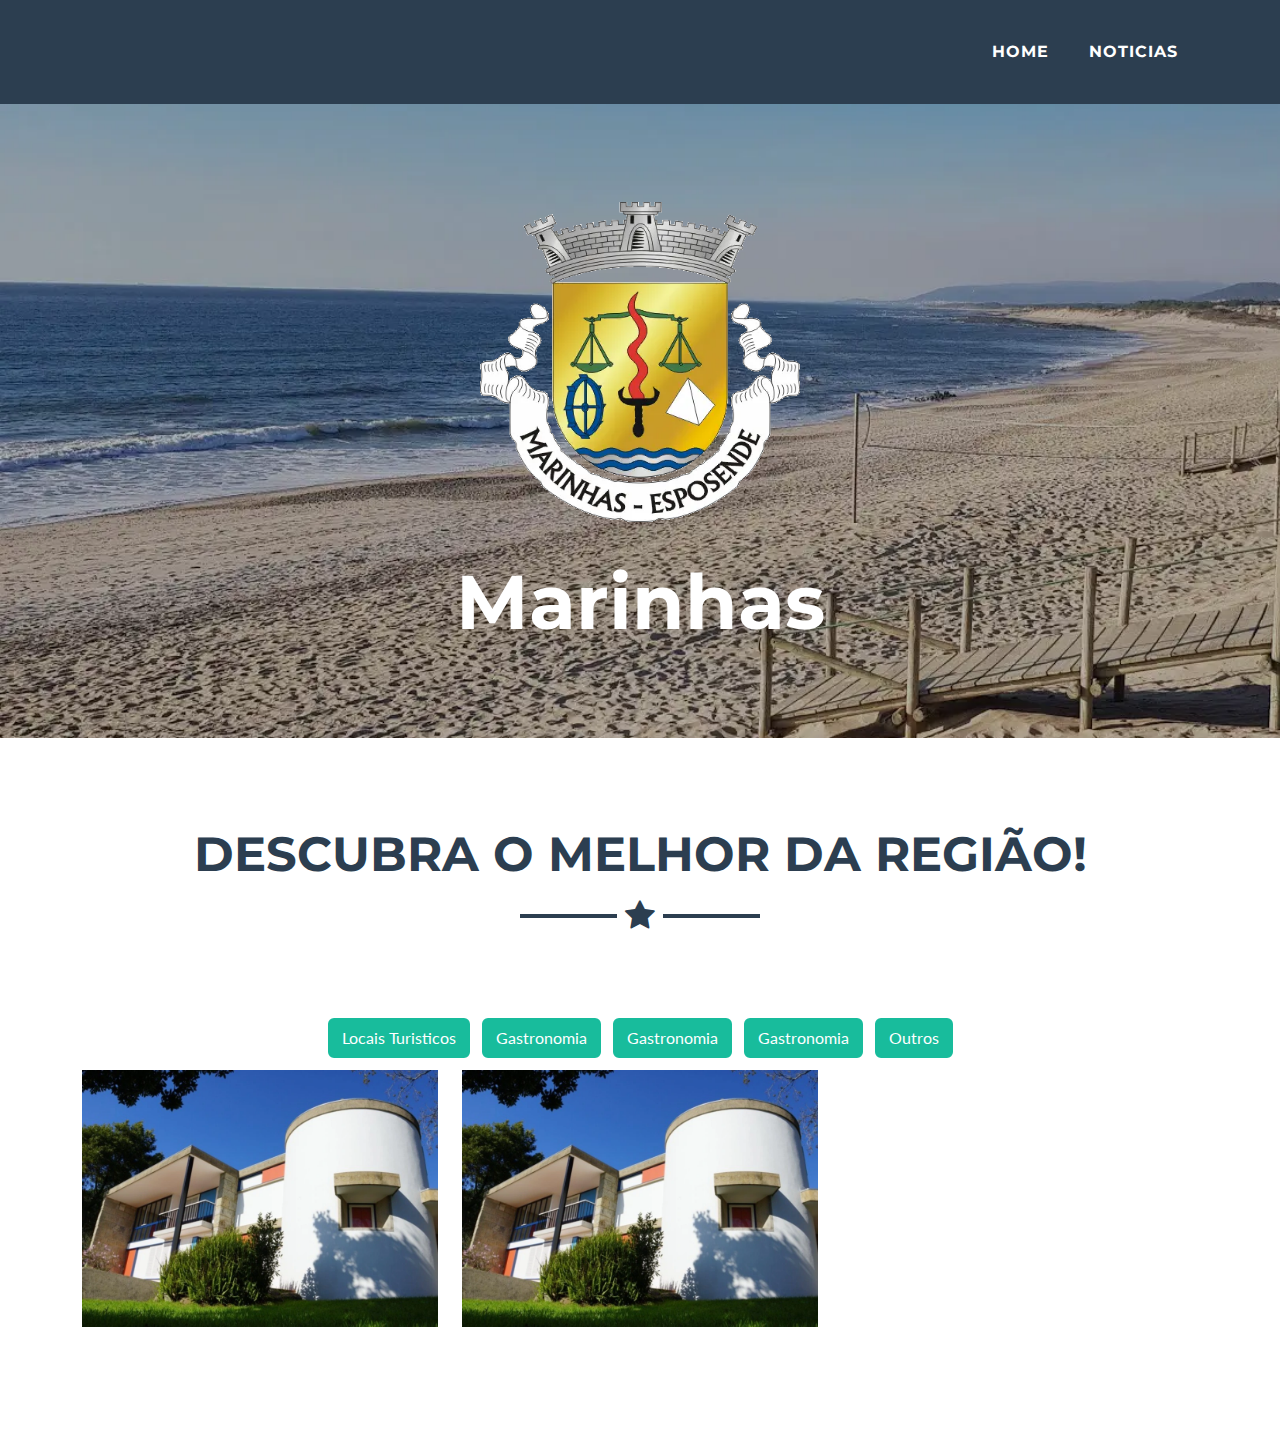
==== commit 80b11bc0: "Commit 2" ====
--- a/index.html
+++ b/index.html
@@ -184,12 +184,13 @@
                             <div class="col-lg-8 mx-auto">
                                 <h2 class="text-uppercase text-secondary mb-0">Casa Marinhas</h2>
                                 <hr class="star-dark mb-5"><img class="img-fluid mb-5" src="assets/img/locais/casa-marinhas.webp">
-                                <p class="mb-5">Lorem ipsum dolor sit amet, consectetur adipisicing elit. Mollitia neque assumenda ipsam nihil, molestias magnam, recusandae quos quis inventore quisquam velit asperiores, vitae? Reprehenderit soluta, eos quod consequuntur itaque. Nam.</p>
-                            </div>
-                        </div>
-                    </div>
-                </div>
-                <div class="modal-footer pb-5"><a class="btn btn-primary btn-lg mx-auto rounded-pill portfolio-modal-dismiss" role="button" data-bs-dismiss="modal"><i class="fa fa-close"></i>&nbsp;Close Project</a></div>
+                                <p class="mb-5 text-justify">A Casa das Marinhas é um edifício histórico localizado na freguesia das Marinhas, concelho de Esposende, em Portugal. A construção da casa data do século XVIII, e ela foi residência da família Espregueira até o início do século XX.
+                                <br>A Casa das Marinhas é um exemplo da arquitetura civil barroca do norte de Portugal, com uma fachada principal simétrica e elementos decorativos em pedra, como a porta de entrada e janelas em arco. A casa possui dois andares e um sótão, com um total de 17 divisões.</p>
+                            </div>
+                        </div>
+                    </div>
+                </div>
+                <div class="modal-footer pb-5"><a class="btn btn-primary btn-lg mx-auto rounded-pill portfolio-modal-dismiss" role="button" data-bs-dismiss="modal"><i class="fa fa-close"></i>&nbsp;Fechar</a></div>
             </div>
         </div>
     </div>
@@ -227,7 +228,7 @@
                         </div>
                     </div>
                 </div>
-                <div class="modal-footer pb-5"><a class="btn btn-primary btn-lg mx-auto rounded-pill portfolio-modal-dismiss" role="button" data-bs-dismiss="modal"><i class="fa fa-close"></i>&nbsp;Close Project</a></div>
+                <div class="modal-footer pb-5"><a class="btn btn-primary btn-lg mx-auto rounded-pill portfolio-modal-dismiss" role="button" data-bs-dismiss="modal"><i class="fa fa-close"></i>&nbsp;Fechar</a></div>
             </div>
         </div>
     </div>
@@ -246,7 +247,7 @@
                         </div>
                     </div>
                 </div>
-                <div class="modal-footer pb-5"><a class="btn btn-primary btn-lg mx-auto rounded-pill portfolio-modal-dismiss" role="button" data-bs-dismiss="modal"><i class="fa fa-close"></i>&nbsp;Close Project</a></div>
+                <div class="modal-footer pb-5"><a class="btn btn-primary btn-lg mx-auto rounded-pill portfolio-modal-dismiss" role="button" data-bs-dismiss="modal"><i class="fa fa-close"></i>&nbsp;Fechar</a></div>
             </div>
         </div>
     </div>
@@ -265,7 +266,7 @@
                         </div>
                     </div>
                 </div>
-                <div class="modal-footer pb-5"><a class="btn btn-primary btn-lg mx-auto rounded-pill portfolio-modal-dismiss" role="button" data-bs-dismiss="modal"><i class="fa fa-close"></i>&nbsp;Close Project</a></div>
+                <div class="modal-footer pb-5"><a class="btn btn-primary btn-lg mx-auto rounded-pill portfolio-modal-dismiss" role="button" data-bs-dismiss="modal"><i class="fa fa-close"></i>&nbsp;Fechar</a></div>
             </div>
         </div>
     </div>
@@ -284,7 +285,7 @@
                         </div>
                     </div>
                 </div>
-                <div class="modal-footer pb-5"><a class="btn btn-primary btn-lg mx-auto rounded-pill portfolio-modal-dismiss" role="button" data-bs-dismiss="modal"><i class="fa fa-close"></i>&nbsp;Close Project</a></div>
+                <div class="modal-footer pb-5"><a class="btn btn-primary btn-lg mx-auto rounded-pill portfolio-modal-dismiss" role="button" data-bs-dismiss="modal"><i class="fa fa-close"></i>&nbsp;Fechar</a></div>
             </div>
         </div>
     </div>
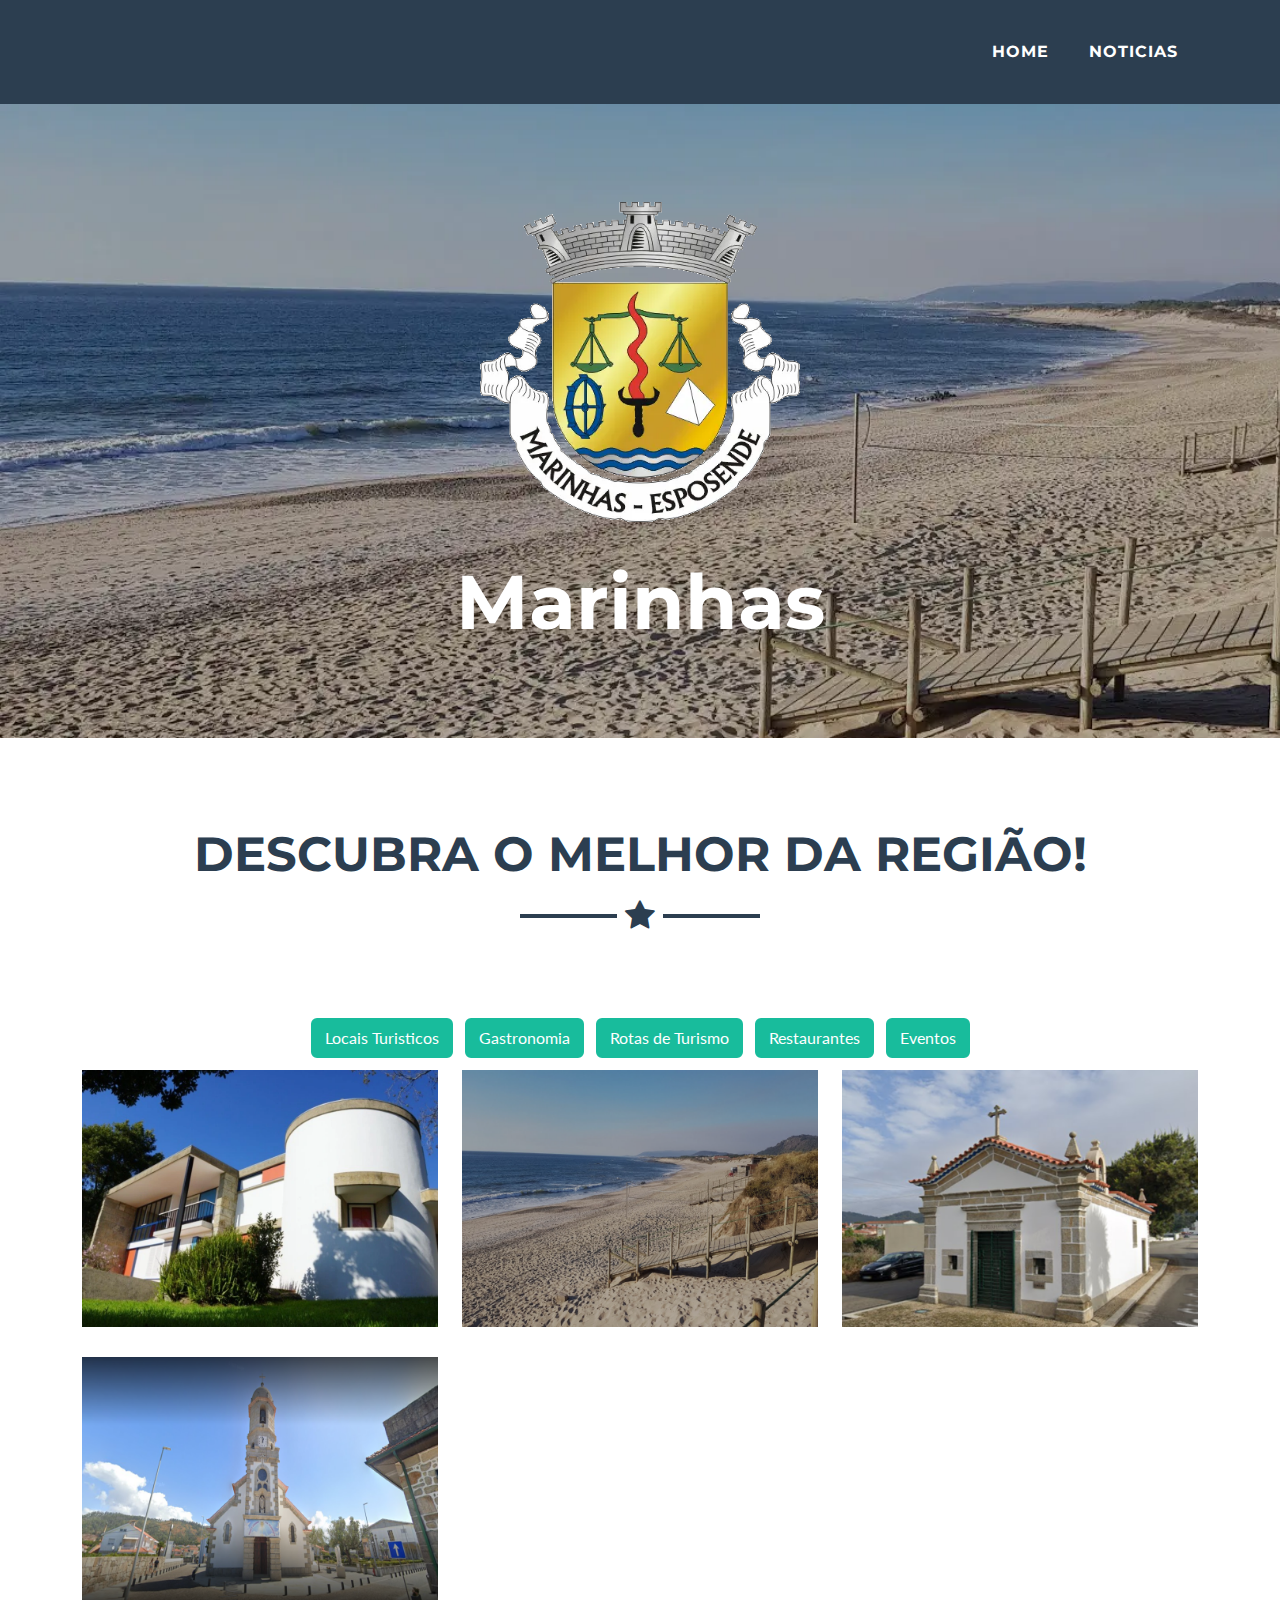
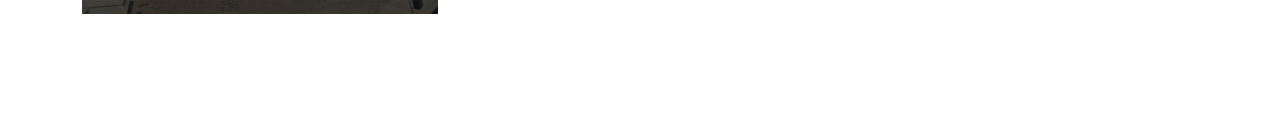
==== commit a18711b5: "Alterações Rui" ====
--- a/index.html
+++ b/index.html
@@ -57,14 +57,14 @@
               	<button class="btn btn-small btn-primary m-1 mb-2" data-toggle="portfilter" data-target="gastronomia">
 					Gastronomia
 				</button>
-              <button class="btn btn-small btn-primary m-1 mb-2" data-toggle="portfilter" data-target="gastronomia">
-					Gastronomia
+              <button class="btn btn-small btn-primary m-1 mb-2" data-toggle="portfilter" data-target="Rotas de Turismo">
+					Rotas de Turismo
 				</button>
-              <button class="btn btn-small btn-primary m-1 mb-2" data-toggle="portfilter" data-target="gastronomia">
-					Gastronomia
+              <button class="btn btn-small btn-primary m-1 mb-2" data-toggle="portfilter" data-target="Restaurantes">
+					Restaurantes
 				</button>
-          		<button class="btn btn-small btn-primary m-1 mb-2" data-toggle="portfilter" data-target="outros">
-					Outros
+          		<button class="btn btn-small btn-primary m-1 mb-2" data-toggle="portfilter" data-target="Eventos">
+					Eventos
 				</button>
              </div>
 			<div class="tab-content">
@@ -74,31 +74,76 @@
                                 <div class="text-center text-white my-auto portfolio-item-caption-content w-100"><i class="fa fa-search-plus fa-3x"></i></div>
                             </div><img class="img-fluid" src="assets/img/locais/casa-marinhas.webp">
                         </a></div>
+                        <div class="col-md-6 col-lg-4" data-tag="locais"><a class="d-block mx-auto portfolio-item" href="#Praia-Marinhas" data-bs-toggle="modal" >
+                            <div class="d-flex portfolio-item-caption position-absolute h-100 w-100">
+                                <div class="text-center text-white my-auto portfolio-item-caption-content w-100"><i class="fa fa-search-plus fa-3x"></i></div>
+                            </div><img class="img-fluid" src="assets/img/locais/fundo-praia local.png">
+                        </a></div>
+                        <div class="col-md-6 col-lg-4" data-tag="locais"><a class="d-block mx-auto portfolio-item" href="#Capela-São-Sebastião" data-bs-toggle="modal" >
+                            <div class="d-flex portfolio-item-caption position-absolute h-100 w-100">
+                                <div class="text-center text-white my-auto portfolio-item-caption-content w-100"><i class="fa fa-search-plus fa-3x"></i></div>
+                            </div><img class="img-fluid" src="assets/img/locais/capela são sebastiao (1).png">
+                        </a></div>
+                        <div class="col-md-6 col-lg-4" data-tag="locais"><a class="d-block mx-auto portfolio-item" href="#Igreja-Matriz-Marinhas" data-bs-toggle="modal" >
+                            <div class="d-flex portfolio-item-caption position-absolute h-100 w-100">
+                                <div class="text-center text-white my-auto portfolio-item-caption-content w-100"><i class="fa fa-search-plus fa-3x"></i></div>
+                            </div><img class="img-fluid" src="assets/img/locais/capela mortuaria marinhas.png">
+                        </a></div>
                     <div class="col-md-6 col-lg-4" data-tag="gastronomia"><a class="d-block mx-auto portfolio-item" href="#arroz-tamboril" data-bs-toggle="modal" >
                             <div class="d-flex portfolio-item-caption position-absolute h-100 w-100">
                                 <div class="text-center text-white my-auto portfolio-item-caption-content w-100"><i class="fa fa-search-plus fa-3x"></i></div>
                             </div><img class="img-fluid" src="assets/img/gastronomia/arroz-de-tamboril.webp">
                         </a></div>
-                    <div class="col-md-6 col-lg-4" data-tag="outros"><a class="d-block mx-auto portfolio-item" href="#casa-marinhas" data-bs-toggle="modal">
-                            <div class="d-flex portfolio-item-caption position-absolute h-100 w-100">
-                                <div class="text-center text-white my-auto portfolio-item-caption-content w-100"><i class="fa fa-search-plus fa-3x"></i></div>
-                            </div><img class="img-fluid" src="assets/img/locais/casa-marinhas.webp">
-                        </a></div>
-                    <div class="col-md-6 col-lg-4" data-tag="outros"><a class="d-block mx-auto portfolio-item" href="#casa-marinhas" data-bs-toggle="modal">
-                            <div class="d-flex portfolio-item-caption position-absolute h-100 w-100">
-                                <div class="text-center text-white my-auto portfolio-item-caption-content w-100"><i class="fa fa-search-plus fa-3x"></i></div>
-                            </div><img class="img-fluid" src="assets/img/locais/casa-marinhas.webp">
-                        </a></div>
-                    <div class="col-md-6 col-lg-4" data-tag="locais"><a class="d-block mx-auto portfolio-item" href="#casa-marinhas" data-bs-toggle="modal">
-                            <div class="d-flex portfolio-item-caption position-absolute h-100 w-100">
-                                <div class="text-center text-white my-auto portfolio-item-caption-content w-100"><i class="fa fa-search-plus fa-3x"></i></div>
-                            </div><img class="img-fluid" src="assets/img/locais/casa-marinhas.webp">
-                        </a></div>
-                    <div class="col-md-6 col-lg-4" data-tag="outros"><a class="d-block mx-auto portfolio-item" href="#casa-marinhas" data-bs-toggle="modal">
-                            <div class="d-flex portfolio-item-caption position-absolute h-100 w-100">
-                                <div class="text-center text-white my-auto portfolio-item-caption-content w-100"><i class="fa fa-search-plus fa-3x"></i></div>
-                            </div><img class="img-fluid" src="assets/img/locais/casa-marinhas.webp">
-                      </a>
+                    <div class="col-md-6 col-lg-4" data-tag="gastronomia"><a class="d-block mx-auto portfolio-item" href="#caldeirada-peixe" data-bs-toggle="modal">
+                            <div class="d-flex portfolio-item-caption position-absolute h-100 w-100">
+                                <div class="text-center text-white my-auto portfolio-item-caption-content w-100"><i class="fa fa-search-plus fa-3x"></i></div>
+                            </div><img class="img-fluid" src="assets/img/gastronomia/caldeirada.webp">
+                        </a></div>
+                        <div class="col-md-6 col-lg-4" data-tag="gastronomia"><a class="d-block mx-auto portfolio-item" href="#Robalo-Assado" data-bs-toggle="modal">
+                                <div class="d-flex portfolio-item-caption position-absolute h-100 w-100">
+                                    <div class="text-center text-white my-auto portfolio-item-caption-content w-100"><i class="fa fa-search-plus fa-3x"></i></div>
+                                </div><img class="img-fluid" src="assets/img/gastronomia/robalo (1).jpg">
+                            </a></div>
+                            <div class="col-md-6 col-lg-4" data-tag="gastronomia"><a class="d-block mx-auto portfolio-item" href="#Polvo-Lagareiro" data-bs-toggle="modal">
+                                    <div class="d-flex portfolio-item-caption position-absolute h-100 w-100">
+                                        <div class="text-center text-white my-auto portfolio-item-caption-content w-100"><i class="fa fa-search-plus fa-3x"></i></div>
+                                    </div><img class="img-fluid" src="assets/img/gastronomia/polvo (1).jpg">  
+                                </a></div>
+                                <div class="col-md-6 col-lg-4" data-tag="gastronomia"><a class="d-block mx-auto portfolio-item" href="#Sardinhas-Assadas" data-bs-toggle="modal">
+                                        <div class="d-flex portfolio-item-caption position-absolute h-100 w-100">
+                                            <div class="text-center text-white my-auto portfolio-item-caption-content w-100"><i class="fa fa-search-plus fa-3x"></i></div>
+                                        </div><img class="img-fluid" src="assets/img/gastronomia/sardinhas (1).jpg">       
+                        </a></div>
+                    <div class="col-md-6 col-lg-4" data-tag="Rotas de Turismo"><a class="d-block mx-auto portfolio-item" href="#casa-marinhas" data-bs-toggle="modal">
+                            <div class="d-flex portfolio-item-caption position-absolute h-100 w-100">
+                                <div class="text-center text-white my-auto portfolio-item-caption-content w-100"><i class="fa fa-search-plus fa-3x"></i></div>
+                            </div><img class="img-fluid" src="assets/img/locais/casa-marinhas.webp">
+                        </a></div>
+                    <div class="col-md-6 col-lg-4" data-tag="Rotas de Turismo"><a class="d-block mx-auto portfolio-item" href="#casa-marinhas" data-bs-toggle="modal">
+                            <div class="d-flex portfolio-item-caption position-absolute h-100 w-100">
+                                <div class="text-center text-white my-auto portfolio-item-caption-content w-100"><i class="fa fa-search-plus fa-3x"></i></div>
+                            </div><img class="img-fluid" src="assets/img/locais/casa-marinhas.webp">
+                        </a></div>
+                    <div class="col-md-6 col-lg-4" data-tag="Noticias"><a class="d-block mx-auto portfolio-item" href="#casa-marinhas" data-bs-toggle="modal">
+                            <div class="d-flex portfolio-item-caption position-absolute h-100 w-100">
+                                <div class="text-center text-white my-auto portfolio-item-caption-content w-100"><i class="fa fa-search-plus fa-3x"></i></div>
+                            </div><img class="img-fluid" src="assets/img/locais/casa-marinhas.webp">
+                      </a> </div>
+                        <div class="col-md-6 col-lg-4" data-tag="Restaurantes"><a class="d-block mx-auto portfolio-item" href="#bem-estar-restaurante" data-bs-toggle="modal" >
+                            <div class="d-flex portfolio-item-caption position-absolute h-100 w-100">
+                                <div class="text-center text-white my-auto portfolio-item-caption-content w-100"><i class="fa fa-search-plus fa-3x"></i></div>
+                            </div><img class="img-fluid" src="assets/img/Restaurante/restaurante (1).png">
+                        </a></div>
+                        <div class="col-md-6 col-lg-4" data-tag="Eventos"><a class="d-block mx-auto portfolio-item" href="#casa-marinhas" data-bs-toggle="modal" >
+                            <div class="d-flex portfolio-item-caption position-absolute h-100 w-100">
+                                <div class="text-center text-white my-auto portfolio-item-caption-content w-100"><i class="fa fa-search-plus fa-3x"></i></div>
+                            </div><img class="img-fluid" src="assets/img/locais/casa-marinhas.webp">
+                        </a></div>
+                        <div class="col-md-6 col-lg-4" data-tag="Eventos"><a class="d-block mx-auto portfolio-item" href="#casa-marinhas" data-bs-toggle="modal" >
+                            <div class="d-flex portfolio-item-caption position-absolute h-100 w-100">
+                                <div class="text-center text-white my-auto portfolio-item-caption-content w-100"><i class="fa fa-search-plus fa-3x"></i></div>
+                            </div><img class="img-fluid" src="assets/img/locais/casa-marinhas.webp">
+                        </a></div>
                     </div>
                   </div>
               </div>
@@ -194,6 +239,67 @@
             </div>
         </div>
     </div>
+    <div class="modal text-center" role="dialog" tabindex="-1" id="Praia-Marinhas">
+        <div class="modal-dialog modal-lg" role="document">
+            <div class="modal-content">
+                <div class="modal-header"><button type="button" class="btn-close" data-bs-dismiss="modal" aria-label="Close"></button></div>
+                <div class="modal-body">
+                    <div class="container text-center">
+                        <div class="row">
+                            <div class="col-lg-8 mx-auto">
+                                <h2 class="text-uppercase text-secondary mb-0">Praia de Marinhas</h2>
+                                <hr class="star-dark mb-5"><img class="img-fluid mb-5" src="assets/img/locais/fundo-praia local.png">
+                                <p class="mb-5 text-justify">É uma Praia Oceânica situada na costa de Portugal — Península Ibérica — no concelho de Esposende, banhada pelo Oceano Atlântico.
+                                <br>A Este, está ladeada por terreno heterogéneo que contém desde mata, rica em flora e fauna da região, duna, campos agrícolas e um conjunto de moradias das quais advém até à praia um pequeno canal de escoamento de águas pluviais para o oceano.</p>
+                            </div>
+                        </div>
+                    </div>
+                </div>
+                <div class="modal-footer pb-5"><a class="btn btn-primary btn-lg mx-auto rounded-pill portfolio-modal-dismiss" role="button" data-bs-dismiss="modal"><i class="fa fa-close"></i>&nbsp;Fechar</a></div>
+            </div>
+        </div>
+    </div>
+    <div class="modal text-center" role="dialog" tabindex="-1" id="Capela-São-Sebastião">
+        <div class="modal-dialog modal-lg" role="document">
+            <div class="modal-content">
+                <div class="modal-header"><button type="button" class="btn-close" data-bs-dismiss="modal" aria-label="Close"></button></div>
+                <div class="modal-body">
+                    <div class="container text-center">
+                        <div class="row">
+                            <div class="col-lg-8 mx-auto">
+                                <h2 class="text-uppercase text-secondary mb-0">Capela São Sebastião</h2>
+                                <hr class="star-dark mb-5"><img class="img-fluid mb-5" src="assets/img/locais/capela são sebastiao (1).png">
+                                <p class="mb-5 text-justify">A Capela de São Sebastião é um monumento religioso localizado na freguesia de Marinhas, em Esposende, no norte de Portugal. A capela foi construída em homenagem a São Sebastião, um santo padroeiro que é tradicionalmente invocado para proteger as pessoas contra doenças e epidemias.
+                                <br>Além de sua importância religiosa, a Capela de São Sebastião é também um local histórico, tendo sido construída em 1763. Sua arquitetura simples e tradicional é representativa da região e testemunho da rica história e cultura de Esposende e de Portugal.</p>
+                            </div>
+                        </div>
+                    </div>
+                </div>
+                <div class="modal-footer pb-5"><a class="btn btn-primary btn-lg mx-auto rounded-pill portfolio-modal-dismiss" role="button" data-bs-dismiss="modal"><i class="fa fa-close"></i>&nbsp;Fechar</a></div>
+            </div>
+        </div>
+    </div>
+</div>
+<div class="modal text-center" role="dialog" tabindex="-1" id="Igreja-Matriz-Marinhas">
+    <div class="modal-dialog modal-lg" role="document">
+        <div class="modal-content">
+            <div class="modal-header"><button type="button" class="btn-close" data-bs-dismiss="modal" aria-label="Close"></button></div>
+            <div class="modal-body">
+                <div class="container text-center">
+                    <div class="row">
+                        <div class="col-lg-8 mx-auto">
+                            <h2 class="text-uppercase text-secondary mb-0">Igreja Matriz das Marinhas</h2>
+                            <hr class="star-dark mb-5"><img class="img-fluid mb-5" src="assets/img/locais/capela mortuaria marinhas.png">
+                            <p class="mb-5 text-justify">A Igreja Matriz de Marinhas é um monumento religioso situado na freguesia de Marinhas, em Esposende, no norte de Portugal. Construída no século XVIII, a igreja é um importante exemplo da arquitetura barroca da região.
+                            <br>A Igreja Matriz de Marinhas é um ponto de referência importante para a comunidade local, servindo como um local de oração e celebração durante festividades religiosas. Além de sua importância religiosa, a igreja é também um importante marco histórico e cultural da região, sendo frequentemente visitada por turistas que buscam conhecer mais sobre a história e a arquitetura de Esposende e de Portugal.</p>
+                        </div>
+                    </div>
+                </div>
+            </div>
+            <div class="modal-footer pb-5"><a class="btn btn-primary btn-lg mx-auto rounded-pill portfolio-modal-dismiss" role="button" data-bs-dismiss="modal"><i class="fa fa-close"></i>&nbsp;Fechar</a></div>
+        </div>
+    </div>
+</div>
     <div class="modal text-center" role="dialog" tabindex="-1" id="arroz-tamboril">
         <div class="modal-dialog modal-lg" role="document">
             <div class="modal-content">
@@ -213,74 +319,93 @@
             </div>
         </div>
     </div>
-    <div class="modal text-center" role="dialog" tabindex="-1" id="portfolio-modal-3">
-        <div class="modal-dialog modal-lg" role="document">
-            <div class="modal-content">
-                <div class="modal-header"><button type="button" class="btn-close" data-bs-dismiss="modal" aria-label="Close"></button></div>
-                <div class="modal-body">
-                    <div class="container text-center">
-                        <div class="row">
-                            <div class="col-lg-8 mx-auto">
-                                <h2 class="text-uppercase text-secondary mb-0">Project Name</h2>
-                                <hr class="star-dark mb-5"><img class="img-fluid mb-5" src="">
-                                <p class="mb-5">Lorem ipsum dolor sit amet, consectetur adipisicing elit. Mollitia neque assumenda ipsam nihil, molestias magnam, recusandae quos quis inventore quisquam velit asperiores, vitae? Reprehenderit soluta, eos quod consequuntur itaque. Nam.</p>
-                            </div>
-                        </div>
-                    </div>
-                </div>
-                <div class="modal-footer pb-5"><a class="btn btn-primary btn-lg mx-auto rounded-pill portfolio-modal-dismiss" role="button" data-bs-dismiss="modal"><i class="fa fa-close"></i>&nbsp;Fechar</a></div>
-            </div>
-        </div>
-    </div>
-    <div class="modal text-center" role="dialog" tabindex="-1" id="portfolio-modal-4">
-        <div class="modal-dialog modal-lg" role="document">
-            <div class="modal-content">
-                <div class="modal-header"><button type="button" class="btn-close" data-bs-dismiss="modal" aria-label="Close"></button></div>
-                <div class="modal-body">
-                    <div class="container text-center">
-                        <div class="row">
-                            <div class="col-lg-8 mx-auto">
-                                <h2 class="text-uppercase text-secondary mb-0">Project Name</h2>
-                                <hr class="star-dark mb-5"><img class="img-fluid mb-5" src="">
-                                <p class="mb-5">Lorem ipsum dolor sit amet, consectetur adipisicing elit. Mollitia neque assumenda ipsam nihil, molestias magnam, recusandae quos quis inventore quisquam velit asperiores, vitae? Reprehenderit soluta, eos quod consequuntur itaque. Nam.</p>
-                            </div>
-                        </div>
-                    </div>
-                </div>
-                <div class="modal-footer pb-5"><a class="btn btn-primary btn-lg mx-auto rounded-pill portfolio-modal-dismiss" role="button" data-bs-dismiss="modal"><i class="fa fa-close"></i>&nbsp;Fechar</a></div>
-            </div>
-        </div>
-    </div>
-    <div class="modal text-center" role="dialog" tabindex="-1" id="portfolio-modal-5">
-        <div class="modal-dialog modal-lg" role="document">
-            <div class="modal-content">
-                <div class="modal-header"><button type="button" class="btn-close" data-bs-dismiss="modal" aria-label="Close"></button></div>
-                <div class="modal-body">
-                    <div class="container text-center">
-                        <div class="row">
-                            <div class="col-lg-8 mx-auto">
-                                <h2 class="text-uppercase text-secondary mb-0">Project Name</h2>
-                                <hr class="star-dark mb-5"><img class="img-fluid mb-5" src="">
-                                <p class="mb-5">Lorem ipsum dolor sit amet, consectetur adipisicing elit. Mollitia neque assumenda ipsam nihil, molestias magnam, recusandae quos quis inventore quisquam velit asperiores, vitae? Reprehenderit soluta, eos quod consequuntur itaque. Nam.</p>
-                            </div>
-                        </div>
-                    </div>
-                </div>
-                <div class="modal-footer pb-5"><a class="btn btn-primary btn-lg mx-auto rounded-pill portfolio-modal-dismiss" role="button" data-bs-dismiss="modal"><i class="fa fa-close"></i>&nbsp;Fechar</a></div>
-            </div>
-        </div>
-    </div>
-    <div class="modal text-center" role="dialog" tabindex="-1" id="portfolio-modal-6">
-        <div class="modal-dialog modal-lg" role="document">
-            <div class="modal-content">
-                <div class="modal-header"><button type="button" class="btn-close" data-bs-dismiss="modal" aria-label="Close"></button></div>
-                <div class="modal-body">
-                    <div class="container text-center">
-                        <div class="row">
-                            <div class="col-lg-8 mx-auto">
-                                <h2 class="text-uppercase text-secondary mb-0">Project Name</h2>
-                                <hr class="star-dark mb-5"><img class="img-fluid mb-5" src="">
-                                <p class="mb-5">Lorem ipsum dolor sit amet, consectetur adipisicing elit. Mollitia neque assumenda ipsam nihil, molestias magnam, recusandae quos quis inventore quisquam velit asperiores, vitae? Reprehenderit soluta, eos quod consequuntur itaque. Nam.</p>
+    <div class="modal text-center" role="dialog" tabindex="-1" id="caldeirada-peixe">
+        <div class="modal-dialog modal-lg" role="document">
+            <div class="modal-content">
+                <div class="modal-header"><button type="button" class="btn-close" data-bs-dismiss="modal" aria-label="Close"></button></div>
+                <div class="modal-body">
+                    <div class="container text-center">
+                        <div class="row">
+                            <div class="col-lg-8 mx-auto">
+                                <h2 class="text-uppercase text-secondary mb-0">Caldeirada de Peixe</h2>
+                                <hr class="star-dark mb-5"><img class="img-fluid mb-5" src="assets/img/gastronomia/caldeirada.webp">
+                                <p class="mb-5">Um cozido de peixe e frutos do mar com batatas, tomates, cebolas, azeite e temperos.</p>
+                            </div>
+                        </div>
+                    </div>
+                </div>
+                <div class="modal-footer pb-5"><a class="btn btn-primary btn-lg mx-auto rounded-pill portfolio-modal-dismiss" role="button" data-bs-dismiss="modal"><i class="fa fa-close"></i>&nbsp;Fechar</a></div>
+            </div>
+        </div>
+    </div>
+    <div class="modal text-center" role="dialog" tabindex="-1" id="Robalo-Assado">
+        <div class="modal-dialog modal-lg" role="document">
+            <div class="modal-content">
+                <div class="modal-header"><button type="button" class="btn-close" data-bs-dismiss="modal" aria-label="Close"></button></div>
+                <div class="modal-body">
+                    <div class="container text-center">
+                        <div class="row">
+                            <div class="col-lg-8 mx-auto">
+                                <h2 class="text-uppercase text-secondary mb-0">Robalo Assado</h2>
+                                <hr class="star-dark mb-5"><img class="img-fluid mb-5" src="assets/img/gastronomia/robalo (1).jpg">
+                                <p class="mb-5"> Um prato de robalo (um peixe comum na região) assado no forno com batatas, cebolas e azeite.</p>
+                            </div>
+                        </div>
+                    </div>
+                </div>
+                <div class="modal-footer pb-5"><a class="btn btn-primary btn-lg mx-auto rounded-pill portfolio-modal-dismiss" role="button" data-bs-dismiss="modal"><i class="fa fa-close"></i>&nbsp;Fechar</a></div>
+            </div>
+        </div>
+    </div>
+    <div class="modal text-center" role="dialog" tabindex="-1" id="Polvo-Lagareiro">
+        <div class="modal-dialog modal-lg" role="document">
+            <div class="modal-content">
+                <div class="modal-header"><button type="button" class="btn-close" data-bs-dismiss="modal" aria-label="Close"></button></div>
+                <div class="modal-body">
+                    <div class="container text-center">
+                        <div class="row">
+                            <div class="col-lg-8 mx-auto">
+                                <h2 class="text-uppercase text-secondary mb-0">Polvo à Lagareiro</h2>
+                                <hr class="star-dark mb-5"><img class="img-fluid mb-5" src="assets/img/gastronomia/polvo (1).jpg">
+                                <p class="mb-5">Um prato de polvo grelhado ou assado, regado com azeite e alho e servido com batatas assadas.</p>
+                            </div>
+                        </div>
+                    </div>
+                </div>
+                <div class="modal-footer pb-5"><a class="btn btn-primary btn-lg mx-auto rounded-pill portfolio-modal-dismiss" role="button" data-bs-dismiss="modal"><i class="fa fa-close"></i>&nbsp;Fechar</a></div>
+            </div>
+        </div>
+    </div>
+    <div class="modal text-center" role="dialog" tabindex="-1" id="Sardinhas-Assadas">
+        <div class="modal-dialog modal-lg" role="document">
+            <div class="modal-content">
+                <div class="modal-header"><button type="button" class="btn-close" data-bs-dismiss="modal" aria-label="Close"></button></div>
+                <div class="modal-body">
+                    <div class="container text-center">
+                        <div class="row">
+                            <div class="col-lg-8 mx-auto">
+                                <h2 class="text-uppercase text-secondary mb-0">Sardinhas Assadas</h2>
+                                <hr class="star-dark mb-5"><img class="img-fluid mb-5" src="assets/img/gastronomia/sardinhas (1).jpg">
+                                <p class="mb-5"> Um prato simples de sardinhas frescas grelhadas com um pouco de sal grosso e regadas com azeite.</p>
+                            </div>
+                        </div>
+                    </div>
+                </div>
+                <div class="modal-footer pb-5"><a class="btn btn-primary btn-lg mx-auto rounded-pill portfolio-modal-dismiss" role="button" data-bs-dismiss="modal"><i class="fa fa-close"></i>&nbsp;Fechar</a></div>
+            </div>
+        </div>
+    </div>
+    <div class="modal text-center" role="dialog" tabindex="-1" id="bem-estar-restaurante">
+        <div class="modal-dialog modal-lg" role="document">
+            <div class="modal-content">
+                <div class="modal-header"><button type="button" class="btn-close" data-bs-dismiss="modal" aria-label="Close"></button></div>
+                <div class="modal-body">
+                    <div class="container text-center">
+                        <div class="row">
+                            <div class="col-lg-8 mx-auto">
+                                <h2 class="text-uppercase text-secondary mb-0">Bem Estar</h2>
+                                <hr class="star-dark mb-5"><img class="img-fluid mb-5" src="assets/img/Restaurante/restaurante (1).png">
+                                <p class="mb-5"> O Restaurante Bem Estar das Marinhas é um estabelecimento gastronômico localizado na freguesia de Marinhas, em Esposende, no norte de Portugal. O restaurante é conhecido por oferecer pratos típicos da região, preparados com ingredientes frescos e de alta qualidade.</p>
                             </div>
                         </div>
                     </div>
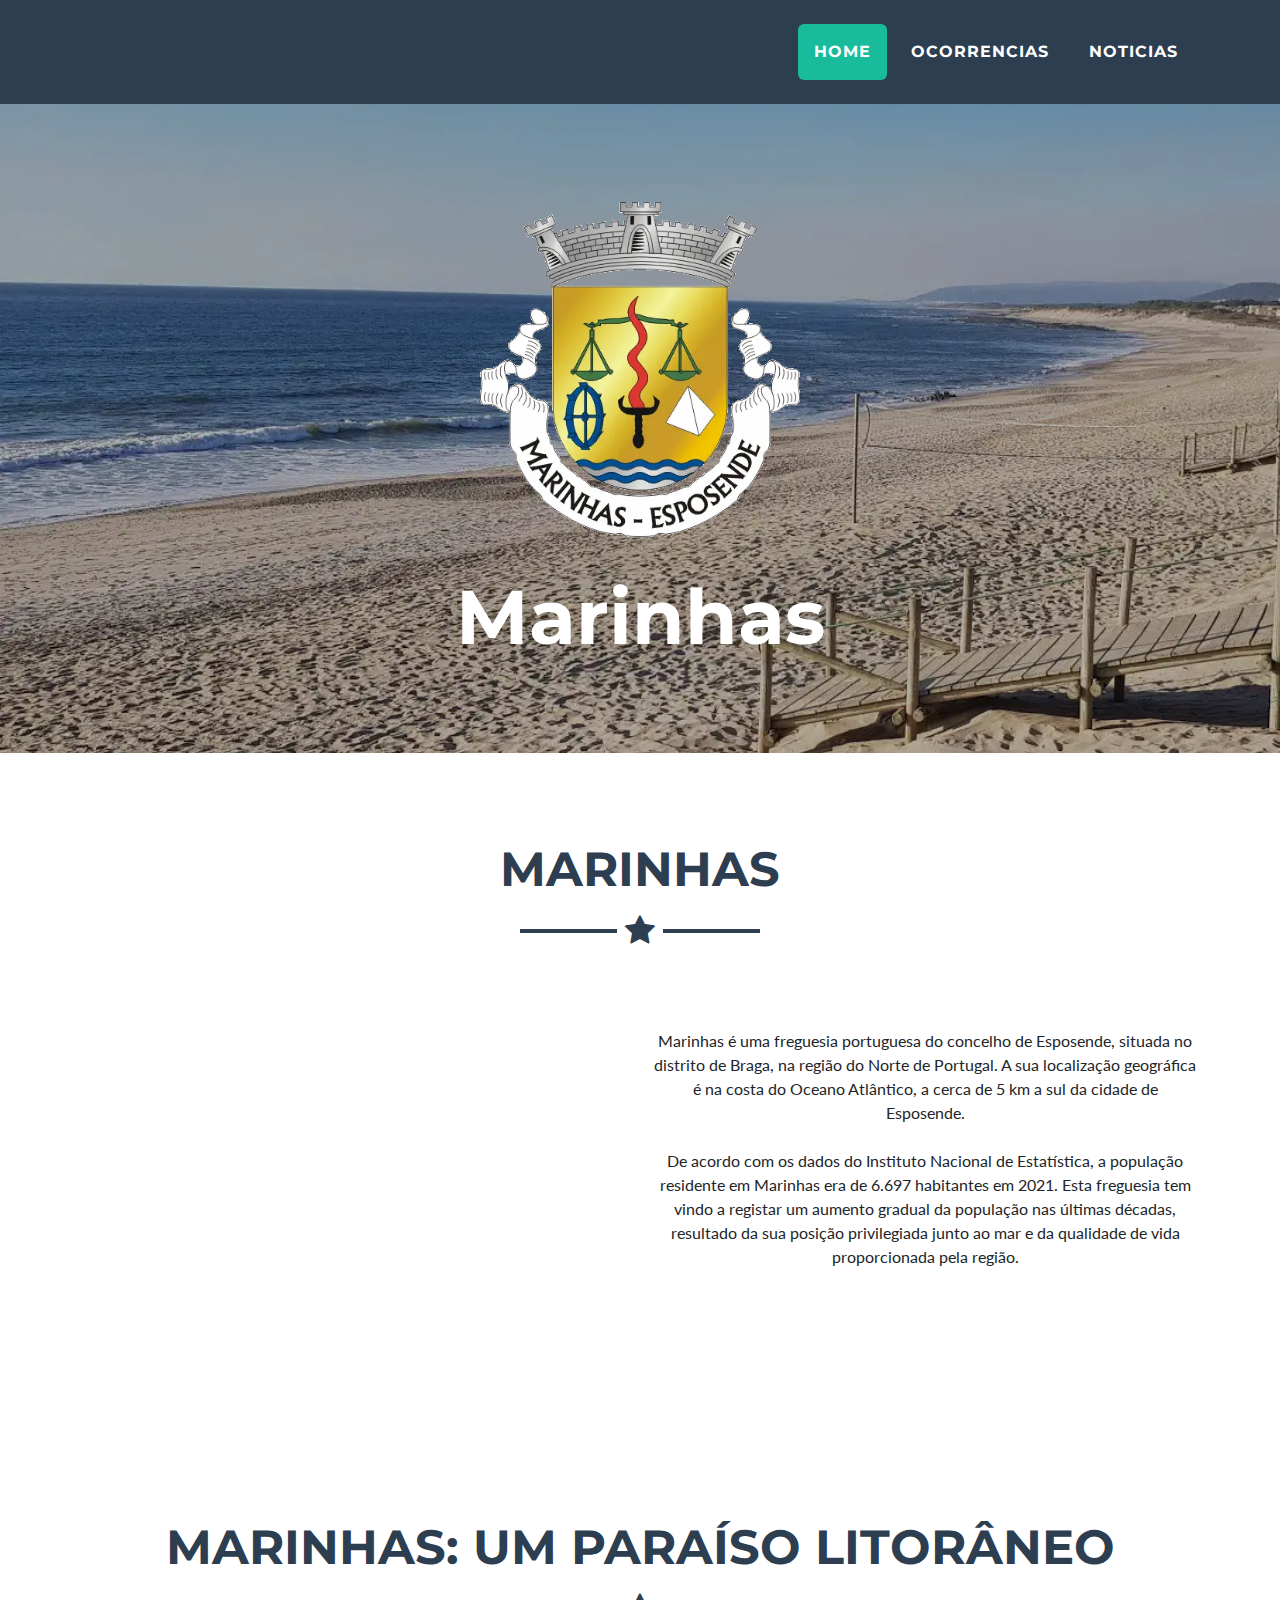
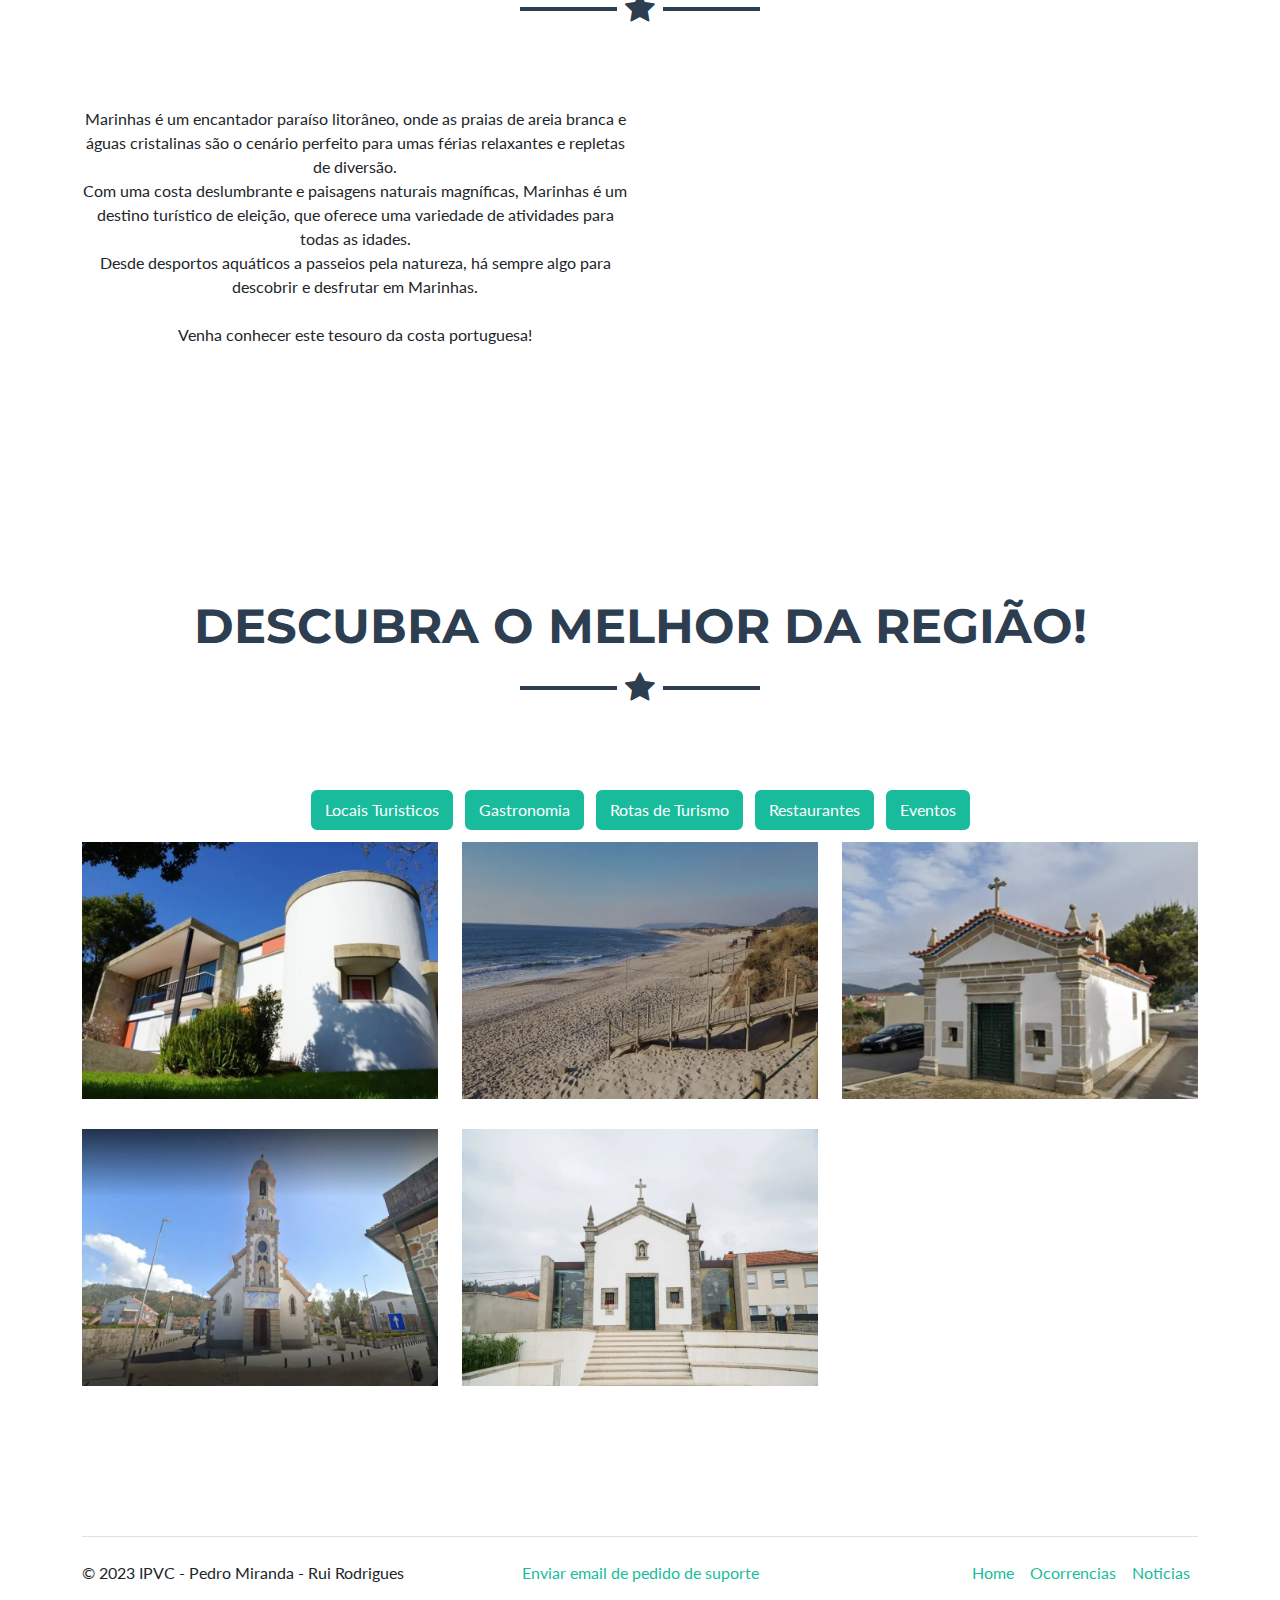
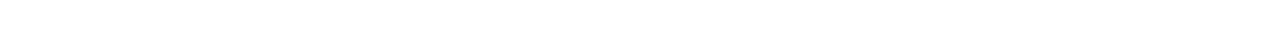
==== commit 780e7a4a: "Commit final" ====
--- a/index.html
+++ b/index.html
@@ -5,37 +5,22 @@
     <meta charset="utf-8">
     <meta name="viewport" content="width=device-width, initial-scale=1.0, shrink-to-fit=no">
     <title>Marinhas</title>
+  	<link rel="stylesheet" href="assets/css/style.css">
     <link rel="stylesheet" href="assets/bootstrap/css/bootstrap.min.css">
     <link rel="stylesheet" href="https://fonts.googleapis.com/css?family=Montserrat:400,700&amp;display=swap">
     <link rel="stylesheet" href="https://fonts.googleapis.com/css?family=Lato:400,700,400italic,700italic&amp;display=swap">
     <link rel="stylesheet" href="https://cdnjs.cloudflare.com/ajax/libs/font-awesome/4.7.0/css/font-awesome.min.css">
-  	<link rel="website icon" href="assets/img/brasao-marinhas.png">
+  	<link rel="website icon" href="assets/img/brasao-marinhas.webp">
   	<script src="https://ajax.googleapis.com/ajax/libs/jquery/3.6.3/jquery.min.js"></script>
 </head>
 
 <body id="page-top" data-bs-spy="scroll" data-bs-target="#mainNav" data-bs-offset="72">
-    <style>
-       .fundo-praia {
-            background-image: url('./assets/img/fundo-praia.webp') !important;
-            background-size: cover !important;
-            background: fixed;
-            background-repeat: no-repeat;
-      		background-color: #808080 !important;
-        }
-      .fundo-praia.loaded {
-        opacity: 1;
-        /* Outras regras de estilo aqui */
-      }
-        .logo-marinhas {
-            width: 20rem;
-            height: 20rem;
-        }
-    </style>
     <nav class="navbar navbar-light navbar-expand-lg fixed-top bg-secondary text-uppercase" id="mainNav">
         <div class="container"><button data-bs-toggle="collapse" data-bs-target="#navbarResponsive" class="navbar-toggler text-white  navbar-toggler-right text-uppercase rounded" aria-controls="navbarResponsive" aria-expanded="false" aria-label="Toggle navigation"><i class="fa fa-bars"></i></button>
             <div class="collapse navbar-collapse" id="navbarResponsive">
                 <ul class="navbar-nav ms-auto">
-                    <li class="nav-item mx-0 mx-lg-1"><a class="nav-link py-3 px-0 px-lg-3 rounded" href="#">Home</a></li>
+                    <li class="nav-item mx-0 mx-lg-1"><a class="nav-link py-3 px-0 px-lg-3 rounded  active" href="/">Home</a></li>
+                  	<li class="nav-item mx-0 mx-lg-1"><a class="nav-link py-3 px-0 px-lg-3 rounded" href="ocorrencia">Ocorrencias</a></li>
                   	<li class="nav-item mx-0 mx-lg-1"><a class="nav-link py-3 px-0 px-lg-3 rounded" href="noticias">Noticias</a></li>
                 </ul>
             </div>
@@ -46,9 +31,42 @@
             <h1>Marinhas</h1>
         </div>
     </header>
+  	<section>
+      <div class="container">
+         <h2 class="text-uppercase text-center text-secondary">Marinhas</h2>
+            <hr class="star-dark mb-5">
+        		<div class="row">
+                  <div class="col-lg-6 col-sm-12 text-center">
+          			<iframe src="https://www.google.com/maps/embed?pb=!1m18!1m12!1m3!1d11941.923862705924!2d-8.79003572134059!3d41.55883411634948!2m3!1f0!2f0!3f0!3m2!1i1024!2i768!4f13.1!3m3!1m2!1s0xd244b1a0712f111%3A0x7838d6aa880a77ed!2s4740-571%20Marinhas!5e0!3m2!1spt-PT!2spt!4v1680890716966!5m2!1spt-PT!2spt" width="90%" height="300" style="border:0;" allowfullscreen="" loading="lazy" referrerpolicy="no-referrer-when-downgrade"></iframe>
+                  </div>
+                  <div class="col-lg-6 col-sm-12">
+					<div class="text-center">Marinhas é uma freguesia portuguesa do concelho de Esposende, situada no distrito de Braga, na região do Norte de Portugal. A sua localização geográfica é na costa do Oceano Atlântico, a cerca de 5 km a sul da cidade de Esposende.
+                      <br><br>
+                      De acordo com os dados do Instituto Nacional de Estatística, a população residente em Marinhas era de 6.697 habitantes em 2021. Esta freguesia tem vindo a registar um aumento gradual da população nas últimas décadas, resultado da sua posição privilegiada junto ao mar e da qualidade de vida proporcionada pela região.
+                    </div>
+                  </div>
+      		</div>
+      </div>
+  	</section>
+  <section>
+      <div class="container">
+         <h2 class="text-uppercase text-center text-secondary">Marinhas: Um Paraíso Litorâneo</h2>
+            <hr class="star-dark mb-5">
+        		<div class="row">
+                  <div class="col-lg-6 col-sm-12 text-center">
+          			Marinhas é um encantador paraíso litorâneo, onde as praias de areia branca e águas cristalinas são o cenário perfeito para umas férias relaxantes e repletas de diversão.<br>Com uma costa deslumbrante e paisagens naturais magníficas, Marinhas é um destino turístico de eleição, que oferece uma variedade de atividades para todas as idades.<br>Desde desportos aquáticos a passeios pela natureza, há sempre algo para descobrir e desfrutar em Marinhas.<br><br>Venha conhecer este tesouro da costa portuguesa!
+                  </div>
+                  <div class="col-lg-6 col-sm-12" style="height: 56.25% !important; /* 16:9 */">
+					<div class="text-center video-container">
+                      <iframe width="560" height="315" src="https://www.youtube.com/embed/S8KPR9QQ5_U?rel=0&amp;autoplay=1&mute=1" title="YouTube video player" frameborder="0" allow="accelerometer; autoplay; clipboard-write; encrypted-media; gyroscope; picture-in-picture; web-share" allowfullscreen></iframe>
+                    </div>
+                  </div>
+      		</div>
+      </div>
+  	</section>
     <section id="locais-turisticos" class="portfolio">
         <div class="container">
-            <h2 class="text-uppercase text-center text-secondary">Descubra o Melhor da Região!</h2>
+          <h2 class="text-uppercase text-center text-secondary">Descubra o Melhor da Região!</h2>
             <hr class="star-dark mb-5">
           	<div class="m-1 text-center">
           		<button class="btn btn-small btn-primary m-1 mb-2" data-toggle="portfilter" data-target="locais">
@@ -77,148 +95,100 @@
                         <div class="col-md-6 col-lg-4" data-tag="locais"><a class="d-block mx-auto portfolio-item" href="#Praia-Marinhas" data-bs-toggle="modal" >
                             <div class="d-flex portfolio-item-caption position-absolute h-100 w-100">
                                 <div class="text-center text-white my-auto portfolio-item-caption-content w-100"><i class="fa fa-search-plus fa-3x"></i></div>
-                            </div><img class="img-fluid" src="assets/img/locais/fundo-praia local.png">
+                            </div><img class="img-fluid" src="assets/img/locais/fundo-praia-local.webp">
                         </a></div>
                         <div class="col-md-6 col-lg-4" data-tag="locais"><a class="d-block mx-auto portfolio-item" href="#Capela-São-Sebastião" data-bs-toggle="modal" >
                             <div class="d-flex portfolio-item-caption position-absolute h-100 w-100">
                                 <div class="text-center text-white my-auto portfolio-item-caption-content w-100"><i class="fa fa-search-plus fa-3x"></i></div>
-                            </div><img class="img-fluid" src="assets/img/locais/capela são sebastiao (1).png">
+                            </div><img class="img-fluid" src="assets/img/locais/capela-sao-sebastiao.webp">
                         </a></div>
                         <div class="col-md-6 col-lg-4" data-tag="locais"><a class="d-block mx-auto portfolio-item" href="#Igreja-Matriz-Marinhas" data-bs-toggle="modal" >
                             <div class="d-flex portfolio-item-caption position-absolute h-100 w-100">
                                 <div class="text-center text-white my-auto portfolio-item-caption-content w-100"><i class="fa fa-search-plus fa-3x"></i></div>
-                            </div><img class="img-fluid" src="assets/img/locais/capela mortuaria marinhas.png">
-                        </a></div>
-                    <div class="col-md-6 col-lg-4" data-tag="gastronomia"><a class="d-block mx-auto portfolio-item" href="#arroz-tamboril" data-bs-toggle="modal" >
+                            </div><img class="img-fluid" src="assets/img/locais/igreja-marinhas.webp">
+                        </a></div>
+                  		<div class="col-md-6 col-lg-4" data-tag="locais"><a class="d-block mx-auto portfolio-item" href="#Capela-S-Bento" data-bs-toggle="modal" >
+                            <div class="d-flex portfolio-item-caption position-absolute h-100 w-100">
+                                <div class="text-center text-white my-auto portfolio-item-caption-content w-100"><i class="fa fa-search-plus fa-3x"></i></div>
+                            </div><img class="img-fluid" src="assets/img/locais/capela-de-s-bento-marinhas.webp">
+                        </a></div>
+                    	<div class="col-md-6 col-lg-4" data-tag="gastronomia"><a class="d-block mx-auto portfolio-item" href="#arroz-tamboril" data-bs-toggle="modal" >
                             <div class="d-flex portfolio-item-caption position-absolute h-100 w-100">
                                 <div class="text-center text-white my-auto portfolio-item-caption-content w-100"><i class="fa fa-search-plus fa-3x"></i></div>
                             </div><img class="img-fluid" src="assets/img/gastronomia/arroz-de-tamboril.webp">
                         </a></div>
-                    <div class="col-md-6 col-lg-4" data-tag="gastronomia"><a class="d-block mx-auto portfolio-item" href="#caldeirada-peixe" data-bs-toggle="modal">
+                    	<div class="col-md-6 col-lg-4" data-tag="gastronomia"><a class="d-block mx-auto portfolio-item" href="#caldeirada-peixe" data-bs-toggle="modal">
                             <div class="d-flex portfolio-item-caption position-absolute h-100 w-100">
                                 <div class="text-center text-white my-auto portfolio-item-caption-content w-100"><i class="fa fa-search-plus fa-3x"></i></div>
                             </div><img class="img-fluid" src="assets/img/gastronomia/caldeirada.webp">
                         </a></div>
                         <div class="col-md-6 col-lg-4" data-tag="gastronomia"><a class="d-block mx-auto portfolio-item" href="#Robalo-Assado" data-bs-toggle="modal">
-                                <div class="d-flex portfolio-item-caption position-absolute h-100 w-100">
-                                    <div class="text-center text-white my-auto portfolio-item-caption-content w-100"><i class="fa fa-search-plus fa-3x"></i></div>
-                                </div><img class="img-fluid" src="assets/img/gastronomia/robalo (1).jpg">
-                            </a></div>
-                            <div class="col-md-6 col-lg-4" data-tag="gastronomia"><a class="d-block mx-auto portfolio-item" href="#Polvo-Lagareiro" data-bs-toggle="modal">
-                                    <div class="d-flex portfolio-item-caption position-absolute h-100 w-100">
-                                        <div class="text-center text-white my-auto portfolio-item-caption-content w-100"><i class="fa fa-search-plus fa-3x"></i></div>
-                                    </div><img class="img-fluid" src="assets/img/gastronomia/polvo (1).jpg">  
-                                </a></div>
-                                <div class="col-md-6 col-lg-4" data-tag="gastronomia"><a class="d-block mx-auto portfolio-item" href="#Sardinhas-Assadas" data-bs-toggle="modal">
-                                        <div class="d-flex portfolio-item-caption position-absolute h-100 w-100">
-                                            <div class="text-center text-white my-auto portfolio-item-caption-content w-100"><i class="fa fa-search-plus fa-3x"></i></div>
-                                        </div><img class="img-fluid" src="assets/img/gastronomia/sardinhas (1).jpg">       
-                        </a></div>
-                    <div class="col-md-6 col-lg-4" data-tag="Rotas de Turismo"><a class="d-block mx-auto portfolio-item" href="#casa-marinhas" data-bs-toggle="modal">
+                            <div class="d-flex portfolio-item-caption position-absolute h-100 w-100">
+                              <div class="text-center text-white my-auto portfolio-item-caption-content w-100"><i class="fa fa-search-plus fa-3x"></i></div>
+                            </div><img class="img-fluid" src="assets/img/gastronomia/robalo.webp">
+                        </a></div>
+                        <div class="col-md-6 col-lg-4" data-tag="gastronomia"><a class="d-block mx-auto portfolio-item" href="#Polvo-Lagareiro" data-bs-toggle="modal">
+                          <div class="d-flex portfolio-item-caption position-absolute h-100 w-100">
+                            <div class="text-center text-white my-auto portfolio-item-caption-content w-100"><i class="fa fa-search-plus fa-3x"></i></div>
+                          </div><img class="img-fluid" src="assets/img/gastronomia/polvo.webp">  
+                         </a></div>
+                         <div class="col-md-6 col-lg-4" data-tag="gastronomia"><a class="d-block mx-auto portfolio-item" href="#Sardinhas-Assadas" data-bs-toggle="modal">
+                            <div class="d-flex portfolio-item-caption position-absolute h-100 w-100">
+                              <div class="text-center text-white my-auto portfolio-item-caption-content w-100"><i class="fa fa-search-plus fa-3x"></i></div>
+                            </div><img class="img-fluid" src="assets/img/gastronomia/sardinhas.webp">  
+                        </a></div>
+                    	<div class="col-md-6 col-lg-4" data-tag="Rotas de Turismo"><a class="d-block mx-auto portfolio-item" href="#Rota-Prais" data-bs-toggle="modal">
+                            <div class="d-flex portfolio-item-caption position-absolute h-100 w-100">
+                                <div class="text-center text-white my-auto portfolio-item-caption-content w-100"><i class="fa fa-search-plus fa-3x"></i></div>
+                            </div><img class="img-fluid" src="assets/img/rotas-turismo/praia_rota.webp">
+                        </a></div>
+                        <div class="col-md-6 col-lg-4" data-tag="Rotas de Turismo"><a class="d-block mx-auto portfolio-item" href="#Rota-Arquitetura" data-bs-toggle="modal">
+                          <div class="d-flex portfolio-item-caption position-absolute h-100 w-100">
+                            <div class="text-center text-white my-auto portfolio-item-caption-content w-100"><i class="fa fa-search-plus fa-3x"></i></div>
+                          </div><img class="img-fluid" src="assets/img/rotas-turismo/igreja_matriz.webp">
+                        </a></div>
+                  		<div class="col-md-6 col-lg-4" data-tag="Rotas de Turismo"><a class="d-block mx-auto portfolio-item" href="#Rota-Parque" data-bs-toggle="modal">
+                          <div class="d-flex portfolio-item-caption position-absolute h-100 w-100">
+                            <div class="text-center text-white my-auto portfolio-item-caption-content w-100"><i class="fa fa-search-plus fa-3x"></i></div>
+                          </div><img class="img-fluid" src="assets/img/rotas-turismo/parque_rotas.webp">
+                        </a></div>
+                   		<div class="col-md-6 col-lg-4" data-tag="Noticias"><a class="d-block mx-auto portfolio-item" href="#casa-marinhas" data-bs-toggle="modal">
                             <div class="d-flex portfolio-item-caption position-absolute h-100 w-100">
                                 <div class="text-center text-white my-auto portfolio-item-caption-content w-100"><i class="fa fa-search-plus fa-3x"></i></div>
                             </div><img class="img-fluid" src="assets/img/locais/casa-marinhas.webp">
-                        </a></div>
-                    <div class="col-md-6 col-lg-4" data-tag="Rotas de Turismo"><a class="d-block mx-auto portfolio-item" href="#casa-marinhas" data-bs-toggle="modal">
-                            <div class="d-flex portfolio-item-caption position-absolute h-100 w-100">
-                                <div class="text-center text-white my-auto portfolio-item-caption-content w-100"><i class="fa fa-search-plus fa-3x"></i></div>
-                            </div><img class="img-fluid" src="assets/img/locais/casa-marinhas.webp">
-                        </a></div>
-                    <div class="col-md-6 col-lg-4" data-tag="Noticias"><a class="d-block mx-auto portfolio-item" href="#casa-marinhas" data-bs-toggle="modal">
-                            <div class="d-flex portfolio-item-caption position-absolute h-100 w-100">
-                                <div class="text-center text-white my-auto portfolio-item-caption-content w-100"><i class="fa fa-search-plus fa-3x"></i></div>
-                            </div><img class="img-fluid" src="assets/img/locais/casa-marinhas.webp">
-                      </a> </div>
-                        <div class="col-md-6 col-lg-4" data-tag="Restaurantes"><a class="d-block mx-auto portfolio-item" href="#bem-estar-restaurante" data-bs-toggle="modal" >
-                            <div class="d-flex portfolio-item-caption position-absolute h-100 w-100">
-                                <div class="text-center text-white my-auto portfolio-item-caption-content w-100"><i class="fa fa-search-plus fa-3x"></i></div>
-                            </div><img class="img-fluid" src="assets/img/Restaurante/restaurante (1).png">
-                        </a></div>
-                        <div class="col-md-6 col-lg-4" data-tag="Eventos"><a class="d-block mx-auto portfolio-item" href="#casa-marinhas" data-bs-toggle="modal" >
-                            <div class="d-flex portfolio-item-caption position-absolute h-100 w-100">
-                                <div class="text-center text-white my-auto portfolio-item-caption-content w-100"><i class="fa fa-search-plus fa-3x"></i></div>
-                            </div><img class="img-fluid" src="assets/img/locais/casa-marinhas.webp">
-                        </a></div>
-                        <div class="col-md-6 col-lg-4" data-tag="Eventos"><a class="d-block mx-auto portfolio-item" href="#casa-marinhas" data-bs-toggle="modal" >
-                            <div class="d-flex portfolio-item-caption position-absolute h-100 w-100">
-                                <div class="text-center text-white my-auto portfolio-item-caption-content w-100"><i class="fa fa-search-plus fa-3x"></i></div>
-                            </div><img class="img-fluid" src="assets/img/locais/casa-marinhas.webp">
+                      </a></div>
+                  	<!-- Restaurantes -->
+                       <div class="col-md-6 col-lg-4" data-tag="Restaurantes"><a class="d-block mx-auto portfolio-item" href="#bem-estar-restaurante" data-bs-toggle="modal" >
+                            <div class="d-flex portfolio-item-caption position-absolute h-100 w-100">
+                                <div class="text-center text-white my-auto portfolio-item-caption-content w-100"><i class="fa fa-search-plus fa-3x"></i></div>
+                            </div><img class="img-fluid" src="assets/img/restaurante/restaurante.webp">
+                        </a></div>
+                  		<div class="col-md-6 col-lg-4" data-tag="Restaurantes"><a class="d-block mx-auto portfolio-item" href="#cafe-maltez" data-bs-toggle="modal" >
+                            <div class="d-flex portfolio-item-caption position-absolute h-100 w-100">
+                                <div class="text-center text-white my-auto portfolio-item-caption-content w-100"><i class="fa fa-search-plus fa-3x"></i></div>
+                            </div><img class="img-fluid" src="assets/img/restaurante/maltez.webp">
+                        </a></div>
+                  	<!-- Eventos -->
+                   		<div class="col-md-6 col-lg-4" data-tag="Eventos"><a class="d-block mx-auto portfolio-item" href="#Festa-S-Neves" data-bs-toggle="modal" >
+                            <div class="d-flex portfolio-item-caption position-absolute h-100 w-100">
+                                <div class="text-center text-white my-auto portfolio-item-caption-content w-100"><i class="fa fa-search-plus fa-3x"></i></div>
+                            </div><img class="img-fluid" src="assets/img/eventos/festa_neves.webp">
+                        </a></div>
+                        <div class="col-md-6 col-lg-4" data-tag="Eventos"><a class="d-block mx-auto portfolio-item" href="#Festas-S-Saude" data-bs-toggle="modal" >
+                            <div class="d-flex portfolio-item-caption position-absolute h-100 w-100">
+                                <div class="text-center text-white my-auto portfolio-item-caption-content w-100"><i class="fa fa-search-plus fa-3x"></i></div>
+                            </div><img class="img-fluid" src="assets/img/eventos/festa_saude.webp">
+                        </a></div>
+                  		<div class="col-md-6 col-lg-4" data-tag="Eventos"><a class="d-block mx-auto portfolio-item" href="#Festas-S-Bento" data-bs-toggle="modal" >
+                            <div class="d-flex portfolio-item-caption position-absolute h-100 w-100">
+                                <div class="text-center text-white my-auto portfolio-item-caption-content w-100"><i class="fa fa-search-plus fa-3x"></i></div>
+                            </div><img class="img-fluid" src="assets/img/eventos/eventos_s_bento.webp">
                         </a></div>
                     </div>
                   </div>
               </div>
-            </div>
-        </div>
     </section>
-    <!--
-	<section class="text-white bg-primary mb-0" id="about">
-        <div class="container">
-            <h2 class="text-uppercase text-center text-white">About</h2>
-            <hr class="star-light mb-5">
-            <div class="row">
-                <div class="col-lg-4 ms-auto">
-                    <p class="lead">Freelancer is a free bootstrap theme. The download includes the complete source files including HTML, CSS, and JavaScript as well as optional LESS stylesheets for easy customization.</p>
-                </div>
-                <div class="col-lg-4 me-auto">
-                    <p class="lead">Whether you're a student looking to showcase your work, a professional looking to attract clients, or a graphic artist looking to share your projects, this template is the perfect starting point!</p>
-                </div>
-            </div>
-            <div class="text-center mt-4"><a class="btn btn-outline-light btn-xl" role="button" href="#"><i class="fa fa-download me-2"></i><span>Download Now!</span></a></div>
-        </div>
-    </section>
-    <section id="contact">
-        <div class="container">
-            <h2 class="text-uppercase text-center text-secondary mb-0">Contact Me</h2>
-            <hr class="star-dark mb-5">
-            <div class="row">
-                <div class="col-lg-8 mx-auto">
-                    <form id="contactForm" name="sentMessage">
-                        <div class="control-group">
-                            <div class="mb-0 form-floating controls pb-2"><input class="form-control" type="text" id="name" required="" placeholder="Name"><label class="form-label">Name</label><small class="form-text text-danger help-block"></small></div>
-                        </div>
-                        <div class="control-group">
-                            <div class="mb-0 form-floating controls pb-2"><input class="form-control" type="email" id="email" required="" placeholder="Email Address"><label class="form-label">Email Address</label><small class="form-text text-danger help-block"></small></div>
-                        </div>
-                        <div class="control-group">
-                            <div class="mb-0 form-floating controls pb-2"><input class="form-control" type="tel" id="phone" required="" placeholder="Phone Number"><label class="form-label">Phone Number</label><small class="form-text text-danger help-block"></small></div>
-                        </div>
-                        <div class="control-group">
-                            <div class="mb-5 form-floating controls pb-2"><textarea class="form-control" id="message" required="" placeholder="Message" style="height: 150px;"></textarea><label class="form-label">Message</label><small class="form-text text-danger help-block"></small></div>
-                        </div>
-                        <div id="success"></div>
-                        <div><button class="btn btn-primary btn-xl" id="sendMessageButton" type="submit">Send</button></div>
-                    </form>
-                </div>
-            </div>
-        </div>
-    </section>
-    <footer class="text-center footer">
-        <div class="container">
-            <div class="row">
-                <div class="col-md-4 mb-5 mb-lg-0">
-                    <h4 class="text-uppercase mb-4">Location</h4>
-                    <p>2215 John Daniel Drive<br>Clark, MO 65243</p>
-                </div>
-                <div class="col-md-4 mb-5 mb-lg-0">
-                    <h4 class="text-uppercase">Around the Web</h4>
-                    <ul class="list-inline">
-                        <li class="list-inline-item"><a class="btn btn-outline-light text-center btn-social rounded-circle" role="button" href="#"><i class="fa fa-facebook fa-fw"></i></a></li>
-                        <li class="list-inline-item"><a class="btn btn-outline-light text-center btn-social rounded-circle" role="button" href="#"><i class="fa fa-google-plus fa-fw"></i></a></li>
-                        <li class="list-inline-item"><a class="btn btn-outline-light text-center btn-social rounded-circle" role="button" href="#"><i class="fa fa-twitter fa-fw"></i></a></li>
-                        <li class="list-inline-item"><a class="btn btn-outline-light text-center btn-social rounded-circle" role="button" href="#"><i class="fa fa-dribbble fa-fw"></i></a></li>
-                    </ul>
-                </div>
-                <div class="col-md-4">
-                    <h4 class="text-uppercase mb-4">About Freelancer</h4>
-                    <p class="lead mb-0"><span>Freelance is a free to use, open source Bootstrap theme.&nbsp;</span></p>
-                </div>
-            </div>
-        </div>
-    </footer>
-    <div class="text-center text-white copyright py-4">
-        <div class="container"><small>Copyright ©&nbsp;Brand 2023</small></div>
-    </div>-->
-    <div class="d-lg-none scroll-to-top position-fixed rounded"><a class="text-center d-block rounded text-white" href="#page-top"><i class="fa fa-chevron-up"></i></a></div>
+  <!-- Locais turisticos -->
     <div class="modal text-center" role="dialog" tabindex="-1" id="casa-marinhas">
         <div class="modal-dialog modal-lg" role="document">
             <div class="modal-content">
@@ -248,7 +218,7 @@
                         <div class="row">
                             <div class="col-lg-8 mx-auto">
                                 <h2 class="text-uppercase text-secondary mb-0">Praia de Marinhas</h2>
-                                <hr class="star-dark mb-5"><img class="img-fluid mb-5" src="assets/img/locais/fundo-praia local.png">
+                                <hr class="star-dark mb-5"><img class="img-fluid mb-5" src="assets/img/locais/fundo-praia-local.webp">
                                 <p class="mb-5 text-justify">É uma Praia Oceânica situada na costa de Portugal — Península Ibérica — no concelho de Esposende, banhada pelo Oceano Atlântico.
                                 <br>A Este, está ladeada por terreno heterogéneo que contém desde mata, rica em flora e fauna da região, duna, campos agrícolas e um conjunto de moradias das quais advém até à praia um pequeno canal de escoamento de águas pluviais para o oceano.</p>
                             </div>
@@ -268,7 +238,7 @@
                         <div class="row">
                             <div class="col-lg-8 mx-auto">
                                 <h2 class="text-uppercase text-secondary mb-0">Capela São Sebastião</h2>
-                                <hr class="star-dark mb-5"><img class="img-fluid mb-5" src="assets/img/locais/capela são sebastiao (1).png">
+                                <hr class="star-dark mb-5"><img class="img-fluid mb-5" src="assets/img/locais/capela-sao-sebastiao.webp">
                                 <p class="mb-5 text-justify">A Capela de São Sebastião é um monumento religioso localizado na freguesia de Marinhas, em Esposende, no norte de Portugal. A capela foi construída em homenagem a São Sebastião, um santo padroeiro que é tradicionalmente invocado para proteger as pessoas contra doenças e epidemias.
                                 <br>Além de sua importância religiosa, a Capela de São Sebastião é também um local histórico, tendo sido construída em 1763. Sua arquitetura simples e tradicional é representativa da região e testemunho da rica história e cultura de Esposende e de Portugal.</p>
                             </div>
@@ -279,141 +249,329 @@
             </div>
         </div>
     </div>
+  <div class="modal text-center" role="dialog" tabindex="-1" id="Igreja-Matriz-Marinhas">
+      <div class="modal-dialog modal-lg" role="document">
+          <div class="modal-content">
+              <div class="modal-header"><button type="button" class="btn-close" data-bs-dismiss="modal" aria-label="Close"></button></div>
+              <div class="modal-body">
+                  <div class="container text-center">
+                      <div class="row">
+                          <div class="col-lg-8 mx-auto">
+                              <h2 class="text-uppercase text-secondary mb-0">Igreja Matriz das Marinhas</h2>
+                              <hr class="star-dark mb-5"><img class="img-fluid mb-5" src="assets/img/locais/igreja-marinhas.webp">
+                              <p class="mb-5 text-justify">A Igreja Matriz de Marinhas é um monumento religioso situado na freguesia de Marinhas, em Esposende, no norte de Portugal. Construída no século XVIII, a igreja é um importante exemplo da arquitetura barroca da região.
+                              <br>A Igreja Matriz de Marinhas é um ponto de referência importante para a comunidade local, servindo como um local de oração e celebração durante festividades religiosas. Além de sua importância religiosa, a igreja é também um importante marco histórico e cultural da região, sendo frequentemente visitada por turistas que buscam conhecer mais sobre a história e a arquitetura de Esposende e de Portugal.</p>
+                          </div>
+                      </div>
+                  </div>
+              </div>
+              <div class="modal-footer pb-5"><a class="btn btn-primary btn-lg mx-auto rounded-pill portfolio-modal-dismiss" role="button" data-bs-dismiss="modal"><i class="fa fa-close"></i>&nbsp;Fechar</a></div>
+          </div>
+      </div>
+  </div>
+    <div class="modal text-center" role="dialog" tabindex="-1" id="Capela-S-Bento">
+      <div class="modal-dialog modal-lg" role="document">
+          <div class="modal-content">
+              <div class="modal-header"><button type="button" class="btn-close" data-bs-dismiss="modal" aria-label="Close"></button></div>
+              <div class="modal-body">
+                  <div class="container text-center">
+                      <div class="row">
+                          <div class="col-lg-8 mx-auto">
+                              <h2 class="text-uppercase text-secondary mb-0">Capela de São Bento</h2>
+                              <hr class="star-dark mb-5"><img class="img-fluid mb-5" src="assets/img/locais/capela-de-s-bento-marinhas.webp">
+                              <p class="mb-5 text-justify">A Capela de São Bento é uma capela localizada na aldeia de Marinhas, no município de Esposende, Portugal. A capela é dedicada a São Bento, o padroeiro da Europa, e é um destino popular para peregrinações religiosas. A capela remonta ao século XVI e apresenta uma fachada ornamental em estilo barroco. No interior, os visitantes podem admirar belas obras de arte religiosa, incluindo uma estátua de São Bento, bem como afrescos e pinturas nas paredes e no teto. A Capela de São Bento também é conhecida por seu festival anual, que ocorre no domingo mais próximo de 11 de julho, dia da festa de São Bento. O festival inclui uma procissão pelas ruas de Marinhas, bem como apresentações de música e dança tradicionais. No geral, a Capela de São Bento é um local histórico e religioso que vale a pena visitar para aqueles interessados na cultura e história portuguesas.</p>
+                          </div>
+                      </div>
+                  </div>
+              </div>
+              <div class="modal-footer pb-5"><a class="btn btn-primary btn-lg mx-auto rounded-pill portfolio-modal-dismiss" role="button" data-bs-dismiss="modal"><i class="fa fa-close"></i>&nbsp;Fechar</a></div>
+          </div>
+      </div>
+  </div>
+  <!-- Gastronomia -->
+      <div class="modal text-center" role="dialog" tabindex="-1" id="arroz-tamboril">
+          <div class="modal-dialog modal-lg" role="document">
+              <div class="modal-content">
+                  <div class="modal-header"><button type="button" class="btn-close" data-bs-dismiss="modal" aria-label="Close"></button></div>
+                  <div class="modal-body">
+                      <div class="container text-center">
+                          <div class="row">
+                              <div class="col-lg-8 mx-auto">
+                                  <h2 class="text-uppercase text-secondary mb-0">Arroz Tamboril</h2>
+                                  <hr class="star-dark mb-5"><img class="img-fluid mb-5" src="assets/img/gastronomia/arroz-de-tamboril.webp">
+                                  <p class="mb-5">Um prato de arroz com tamboril (um tipo de peixe) cozido em um caldo de peixe com cebola, tomate, pimentão e temperos.</p>
+                              </div>
+                          </div>
+                      </div>
+                  </div>
+                  <div class="modal-footer pb-5"><a class="btn btn-primary btn-lg mx-auto rounded-pill portfolio-modal-dismiss" role="button" data-bs-dismiss="modal"><i class="fa fa-close"></i>&nbsp;Fechar</a></div>
+              </div>
+          </div>
+      </div>
+      <div class="modal text-center" role="dialog" tabindex="-1" id="caldeirada-peixe">
+          <div class="modal-dialog modal-lg" role="document">
+              <div class="modal-content">
+                  <div class="modal-header"><button type="button" class="btn-close" data-bs-dismiss="modal" aria-label="Close"></button></div>
+                  <div class="modal-body">
+                      <div class="container text-center">
+                          <div class="row">
+                              <div class="col-lg-8 mx-auto">
+                                  <h2 class="text-uppercase text-secondary mb-0">Caldeirada de Peixe</h2>
+                                  <hr class="star-dark mb-5"><img class="img-fluid mb-5" src="assets/img/gastronomia/caldeirada.webp">
+                                  <p class="mb-5">Um cozido de peixe e frutos do mar com batatas, tomates, cebolas, azeite e temperos.</p>
+                              </div>
+                          </div>
+                      </div>
+                  </div>
+                  <div class="modal-footer pb-5"><a class="btn btn-primary btn-lg mx-auto rounded-pill portfolio-modal-dismiss" role="button" data-bs-dismiss="modal"><i class="fa fa-close"></i>&nbsp;Fechar</a></div>
+              </div>
+          </div>
+      </div>
+      <div class="modal text-center" role="dialog" tabindex="-1" id="Robalo-Assado">
+          <div class="modal-dialog modal-lg" role="document">
+              <div class="modal-content">
+                  <div class="modal-header"><button type="button" class="btn-close" data-bs-dismiss="modal" aria-label="Close"></button></div>
+                  <div class="modal-body">
+                      <div class="container text-center">
+                          <div class="row">
+                              <div class="col-lg-8 mx-auto">
+                                  <h2 class="text-uppercase text-secondary mb-0">Robalo Assado</h2>
+                                  <hr class="star-dark mb-5"><img class="img-fluid mb-5" src="assets/img/gastronomia/robalo.webp">
+                                  <p class="mb-5"> Um prato de robalo (um peixe comum na região) assado no forno com batatas, cebolas e azeite.</p>
+                              </div>
+                          </div>
+                      </div>
+                  </div>
+                  <div class="modal-footer pb-5"><a class="btn btn-primary btn-lg mx-auto rounded-pill portfolio-modal-dismiss" role="button" data-bs-dismiss="modal"><i class="fa fa-close"></i>&nbsp;Fechar</a></div>
+              </div>
+          </div>
+      </div>
+      <div class="modal text-center" role="dialog" tabindex="-1" id="Polvo-Lagareiro">
+          <div class="modal-dialog modal-lg" role="document">
+              <div class="modal-content">
+                  <div class="modal-header"><button type="button" class="btn-close" data-bs-dismiss="modal" aria-label="Close"></button></div>
+                  <div class="modal-body">
+                      <div class="container text-center">
+                          <div class="row">
+                              <div class="col-lg-8 mx-auto">
+                                  <h2 class="text-uppercase text-secondary mb-0">Polvo à Lagareiro</h2>
+                                  <hr class="star-dark mb-5"><img class="img-fluid mb-5" src="assets/img/gastronomia/polvo.webp">
+                                  <p class="mb-5">Um prato de polvo grelhado ou assado, regado com azeite e alho e servido com batatas assadas.</p>
+                              </div>
+                          </div>
+                      </div>
+                  </div>
+                  <div class="modal-footer pb-5"><a class="btn btn-primary btn-lg mx-auto rounded-pill portfolio-modal-dismiss" role="button" data-bs-dismiss="modal"><i class="fa fa-close"></i>&nbsp;Fechar</a></div>
+              </div>
+          </div>
+      </div>
+      <div class="modal text-center" role="dialog" tabindex="-1" id="Sardinhas-Assadas">
+          <div class="modal-dialog modal-lg" role="document">
+              <div class="modal-content">
+                  <div class="modal-header"><button type="button" class="btn-close" data-bs-dismiss="modal" aria-label="Close"></button></div>
+                  <div class="modal-body">
+                      <div class="container text-center">
+                          <div class="row">
+                              <div class="col-lg-8 mx-auto">
+                                  <h2 class="text-uppercase text-secondary mb-0">Sardinhas Assadas</h2>
+                                  <hr class="star-dark mb-5"><img class="img-fluid mb-5" src="assets/img/gastronomia/sardinhas.webp">
+                                  <p class="mb-5"> Um prato simples de sardinhas frescas grelhadas com um pouco de sal grosso e regadas com azeite.</p>
+                              </div>
+                          </div>
+                      </div>
+                  </div>
+                  <div class="modal-footer pb-5"><a class="btn btn-primary btn-lg mx-auto rounded-pill portfolio-modal-dismiss" role="button" data-bs-dismiss="modal"><i class="fa fa-close"></i>&nbsp;Fechar</a></div>
+              </div>
+          </div>
+      </div>
+    <!-- Restaurantes -->
+      <div class="modal text-center" role="dialog" tabindex="-1" id="bem-estar-restaurante">
+          <div class="modal-dialog modal-lg" role="document">
+              <div class="modal-content">
+                  <div class="modal-header"><button type="button" class="btn-close" data-bs-dismiss="modal" aria-label="Close"></button></div>
+                  <div class="modal-body">
+                      <div class="container text-center">
+                          <div class="row">
+                              <div class="col-lg-8 mx-auto">
+                                  <h2 class="text-uppercase text-secondary mb-0">Bem Estar</h2>
+                                  <hr class="star-dark mb-5"><img class="img-fluid mb-5" src="assets/img/restaurante/restaurante.webp">
+                                  <p class="mb-5"> O Restaurante Bem Estar das Marinhas é um estabelecimento gastronômico localizado na freguesia de Marinhas, em Esposende, no norte de Portugal. O restaurante é conhecido por oferecer pratos típicos da região, preparados com ingredientes frescos e de alta qualidade.</p>
+                                  <a class="btn btn-primary btn-lg mx-auto rounded-pill" role="button" href="https://bemestar2.com/index.php/takeaway/" target="_BLANK"><i class="fa fa-cutlery"></i> Menu</a>
+                            </div>
+                          </div>
+                      </div>
+                  </div>
+                  <div class="modal-footer pb-5"><a class="btn btn-primary btn-lg mx-auto rounded-pill portfolio-modal-dismiss" role="button" data-bs-dismiss="modal"><i class="fa fa-close"></i>&nbsp;Fechar</a></div>
+              </div>
+          </div>
+      </div>
+    <div class="modal text-center" role="dialog" tabindex="-1" id="cafe-maltez">
+          <div class="modal-dialog modal-lg" role="document">
+              <div class="modal-content">
+                  <div class="modal-header"><button type="button" class="btn-close" data-bs-dismiss="modal" aria-label="Close"></button></div>
+                  <div class="modal-body">
+                      <div class="container text-center">
+                          <div class="row">
+                              <div class="col-lg-8 mx-auto">
+                                  <h2 class="text-uppercase text-secondary mb-0">Café maltez</h2>
+                                  <hr class="star-dark mb-5"><img class="img-fluid mb-5" src="assets/img/restaurante/maltez.webp">
+                                  <p class="mb-5">O Café Maltez, localizado em Marinhas, Esposende, é uma conhecida casa de francesinhas em Portugal. O Café Maltez é famoso por sua francesinha saborosa e bem servida, sendo um lugar popular para os moradores locais e visitantes da região. Se você está a planear visitar a região de Esposende e gosta de comida saborosa e generosa, definitivamente vale a pena fazer uma paragem no Café Maltez para experimentar sua famosa francesinha.</p>
+                            </div>
+                          </div>
+                      </div>
+                  </div>
+                  <div class="modal-footer pb-5"><a class="btn btn-primary btn-lg mx-auto rounded-pill portfolio-modal-dismiss" role="button" data-bs-dismiss="modal"><i class="fa fa-close"></i>&nbsp;Fechar</a></div>
+              </div>
+          </div>
+      </div>
+
+    <!-- Rotas -->
+
+    <div class="modal text-center" role="dialog" tabindex="-1" id="Rota-Prais">
+      <div class="modal-dialog modal-lg" role="document">
+          <div class="modal-content">
+              <div class="modal-header"><button type="button" class="btn-close" data-bs-dismiss="modal" aria-label="Close"></button></div>
+              <div class="modal-body">
+                  <div class="container text-center">
+                      <div class="row">
+                          <div class="col-lg-8 mx-auto">
+                              <h2 class="text-uppercase text-secondary mb-0">Rota das Praias</h2>
+                              <hr class="star-dark mb-5">
+                            <div class="row">
+                              <iframe class="col-lg-12 col-md-12 col-sm-12 mb-5" src="https://www.google.com/maps/embed?pb=!1m64!1m12!1m3!1d47790.90361778848!2d-8.819481185768229!3d41.527424938254576!2m3!1f0!2f0!3f0!3m2!1i1024!2i768!4f13.1!4m49!3e2!4m5!1s0xd244913a87adf17%3A0x98330ca96773564e!2sPraia%20da%20Ap%C3%BAlia%2C%20Avenida%20da%20Col%C3%B3nia%2C%20Braga!3m2!1d41.4825091!2d-8.777759999999999!4m5!1s0xd244bcc30909ec3%3A0xd868e4d460c99e20!2sPraia%20de%20Ofir%2C%20Avenida%20Ant%C3%B3nio%20Veiga%2C%20F%C3%A3o!3m2!1d41.517198!2d-8.787593!4m5!1s0xd244a55512f0581%3A0xc114d94a4c5b576f!2sPraia%20de%20Esposende!3m2!1d41.543164499999996!2d-8.792669799999999!4m5!1s0xd244a55512f0581%3A0xc114d94a4c5b576f!2sPraia%20de%20Esposende!3m2!1d41.543164499999996!2d-8.792669799999999!4m5!1s0xd244b01e1b9904f%3A0xb077b743fcbbc4b4!2sPraia%20de%20Suave%20Mar%2C%20Avenida%20de%20Banhos%2C%20Esposende!3m2!1d41.547698499999996!2d-8.7906028!4m5!1s0xd244ae2b88f4263%3A0x22508cd99d1479db!2sPraia%20de%20Cep%C3%A3es%2C%20Avenida%20da%20Praia!3m2!1d41.5541555!2d-8.7935146!4m5!1s0xd244ade89142a0d%3A0xa5e73ed8332dc4c2!2sPraia%20de%20Rio%20de%20Moinhos!3m2!1d41.565720999999996!2d-8.796768!4m5!1s0xd244ada1b571e0f%3A0x23c8a5d9ebd75047!2sPraia%20de%20S%C3%A3o%20Bartolomeu%20do%20Mar%2C%20Avenida%20da%20Praia%2C%20Braga!3m2!1d41.572185999999995!2d-8.798053!5e0!3m2!1spt-PT!2spt!4v1680798661414!5m2!1spt-PT!2spt" width="" height="300" style="border:0;" allowfullscreen="" loading="lazy" referrerpolicy="no-referrer-when-downgrade"></iframe>
+                            </div>
+                              <p class="mb-5"> Esta rota permite aos visitantes conhecer as belas praias de Marinhas e Esposende, como a Praia de Marinhas, Praia da Apúlia e Praia de Suave Mar. Durante o percurso, é possível fazer uma pausa para nadar, caminhar pelas dunas de areia ou simplesmente relaxar à beira-mar.</p>
+                          </div>
+                      </div>
+                  </div>
+              </div>
+              <div class="modal-footer pb-5"><a class="btn btn-primary btn-lg mx-auto rounded-pill portfolio-modal-dismiss" role="button" data-bs-dismiss="modal"><i class="fa fa-close"></i>&nbsp;Fechar</a></div>
+          </div>
+      </div>
+      </div>
+  <div class="modal text-center" role="dialog" tabindex="-1" id="Rota-Arquitetura">
+      <div class="modal-dialog modal-lg" role="document">
+          <div class="modal-content">
+              <div class="modal-header"><button type="button" class="btn-close" data-bs-dismiss="modal" aria-label="Close"></button></div>
+              <div class="modal-body">
+                  <div class="container text-center">
+                      <div class="row">
+                          <div class="col-lg-8 mx-auto">
+                              <h2 class="text-uppercase text-secondary mb-0">Rota da Arquitetura Religiosa</h2>
+                              <hr class="star-dark mb-5">
+                            <div class="row">
+                              <iframe class="col-lg-12 col-md-12 col-sm-12 mb-5" src="https://www.google.com/maps/embed?pb=!1m34!1m12!1m3!1d47784.62941229028!2d-8.8119401958339!3d41.535918160778!2m3!1f0!2f0!3f0!3m2!1i1024!2i768!4f13.1!4m19!3e2!4m5!1s0xd244b1a1e28a35b%3A0xc95620eae6fdd907!2sIgreja%20Matriz%20das%20Marinhas%2C%20Rua%20Conde%20de%20Madimba%2C%20Marinhas!3m2!1d41.559164599999995!2d-8.782329299999999!4m5!1s0xd244bb074452d4b%3A0x90da5150d9144d92!2sIgreja%20Matriz%20de%20Esposende%2C%20Pra%C3%A7a%20da%20Matriz%205%2C%204740-201%20Esposende!3m2!1d41.533020199999996!2d-8.7813881!4m5!1s0xd244b34b0ffd477%3A0x5f2a77adc7e7f136!2sIgreja%20da%20Miseric%C3%B3rdia%20de%20F%C3%A3o%2C%20Rua%20Doutor%20Manuel%20Pais%2C%20F%C3%A3o!3m2!1d41.5124682!2d-8.770113199999999!5e0!3m2!1spt-PT!2spt!4v1680797262292!5m2!1spt-PT!2spt" width="" height="300" style="border:0;" allowfullscreen="" loading="lazy" referrerpolicy="no-referrer-when-downgrade"></iframe>
+                            </div>
+                              <p class="mb-5">Esta rota inclui a visita a algumas das igrejas mais antigas e impressionantes de Marinhas e Esposende, como a Igreja de São Paio de Marinhas, a Igreja de Nossa Senhora da Assunção em Fão e a Igreja de Santa Maria em Esposende. Esses locais oferecem uma experiência cultural e histórica única.</p>
+                          </div>
+                      </div>
+                  </div>
+              </div>
+              <div class="modal-footer pb-5"><a class="btn btn-primary btn-lg mx-auto rounded-pill portfolio-modal-dismiss" role="button" data-bs-dismiss="modal"><i class="fa fa-close"></i>&nbsp;Fechar</a></div>
+          </div>
+      </div>
+  </div>
+  <div class="modal text-center" role="dialog" tabindex="-1" id="Rota-Parque">
+      <div class="modal-dialog modal-lg" role="document">
+          <div class="modal-content">
+              <div class="modal-header"><button type="button" class="btn-close" data-bs-dismiss="modal" aria-label="Close"></button></div>
+              <div class="modal-body">
+                  <div class="container text-center">
+                      <div class="row">
+                          <div class="col-lg-8 mx-auto">
+                              <h2 class="text-uppercase text-secondary mb-0">Rota do Parque Natural do Litoral Norte</h2>
+                              <hr class="star-dark mb-5">
+                            <div class="row">
+                              <iframe class="col-lg-12 col-md-12 col-sm-12 mb-5" src="https://www.google.com/maps/embed?pb=!1m28!1m12!1m3!1d47784.25414105849!2d-8.81457039582974!3d41.53642611026198!2m3!1f0!2f0!3f0!3m2!1i1024!2i768!4f13.1!4m13!3e2!4m5!1s0xd244b1a0712f111%3A0x7838d6aa880a77ed!2sMarinhas!3m2!1d41.558834999999995!2d-8.781259499999999!4m5!1s0xd244bb2728656e1%3A0x7b724906ad939eb1!2sParque%20Natural%20do%20Litoral%20Norte%2C%20R.%20Prof.%20Jos%C3%A9%20Pio%20Rodrigues%2029%2C%20F%C3%A3o!3m2!1d41.526696799999996!2d-8.7852246!5e0!3m2!1spt-PT!2spt!4v1680796682278!5m2!1spt-PT!2spt" style="border:0;" width="" height="300"  allowfullscreen="" loading="lazy" referrerpolicy="no-referrer-when-downgrade"></iframe>
+                            </div>
+                              <p class="mb-5">Esta rota oferece uma oportunidade para os visitantes explorarem a natureza exuberante e a vida selvagem do Parque Natural do Litoral Norte. É possível caminhar pelas trilhas, fazer um piquenique e apreciar vistas deslumbrantes do oceano Atlântico.</p>
+                          </div>
+                      </div>
+                  </div>
+              </div>
+              <div class="modal-footer pb-5"><a class="btn btn-primary btn-lg mx-auto rounded-pill portfolio-modal-dismiss" role="button" data-bs-dismiss="modal"><i class="fa fa-close"></i>&nbsp;Fechar</a></div>
+          </div>
+      </div>
+  </div>
+  <!-- Eventos -->
+    <div class="modal text-center" role="dialog" tabindex="-1" id="Festa-S-Neves">
+              <div class="modal-dialog modal-lg" role="document">
+                  <div class="modal-content">
+                      <div class="modal-header"><button type="button" class="btn-close" data-bs-dismiss="modal" aria-label="Close"></button></div>
+                      <div class="modal-body">
+                          <div class="container text-center">
+                              <div class="row">
+                                  <div class="col-lg-8 mx-auto">
+                                      <h2 class="text-uppercase text-secondary mb-0">Festas em honra de Nossa Senhora das Neves</h2>
+                                      <hr class="star-dark mb-5"><img class="img-fluid mb-5" src="assets/img/eventos/festa_neves.webp">
+                                      <p class="mb-5"> Para ver com mais detalhes faça donwload do seguinte pdf.</p>
+                                      <a href="assets/pdf/festa neves.pdf" target="_blank">Baixar o PDF</a>
+                                  </div>
+                              </div>
+                          </div>
+                      </div>
+                      <div class="modal-footer pb-5"><a class="btn btn-primary btn-lg mx-auto rounded-pill portfolio-modal-dismiss" role="button" data-bs-dismiss="modal"><i class="fa fa-close"></i>&nbsp;Fechar</a></div>
+                  </div>
+              </div>
+          </div>
+          <div class="modal text-center" role="dialog" tabindex="-1" id="Festas-S-Saude">
+              <div class="modal-dialog modal-lg" role="document">
+                  <div class="modal-content">
+                      <div class="modal-header"><button type="button" class="btn-close" data-bs-dismiss="modal" aria-label="Close"></button></div>
+                      <div class="modal-body">
+                          <div class="container text-center">
+                              <div class="row">
+                                  <div class="col-lg-8 mx-auto">
+                                      <h2 class="text-uppercase text-secondary mb-0">Festas em Honra de Nossa Senhora da Saúde</h2>
+                                      <hr class="star-dark mb-5"><img class="img-fluid mb-5" src="assets/img/eventos/festa_saude.webp">
+                                      <p class="mb-5"> Para ver com mais detalhes faça donwload do seguinte pdf.</p>
+                                      <a href="assets/pdf/festa Saude.pdf" target="_blank">Baixar o PDF</a>
+                                  </div>
+                              </div>
+                          </div>
+                      </div>
+                      <div class="modal-footer pb-5"><a class="btn btn-primary btn-lg mx-auto rounded-pill portfolio-modal-dismiss" role="button" data-bs-dismiss="modal"><i class="fa fa-close"></i>&nbsp;Fechar</a></div>
+                  </div>
+              </div>
+          </div>
+    <div class="modal text-center" role="dialog" tabindex="-1" id="Festas-S-Bento">
+              <div class="modal-dialog modal-lg" role="document">
+                  <div class="modal-content">
+                      <div class="modal-header"><button type="button" class="btn-close" data-bs-dismiss="modal" aria-label="Close"></button></div>
+                      <div class="modal-body">
+                          <div class="container text-center">
+                              <div class="row">
+                                  <div class="col-lg-8 mx-auto">
+                                      <h2 class="text-uppercase text-secondary mb-0">Festas de São Bento</h2>
+                                      <hr class="star-dark mb-5"><img class="img-fluid mb-5" src="assets/img/eventos/eventos_s_bento.webp">
+                                      <p class="mb-5"> Para ver com mais detalhes clique em ver completo.</p>
+                                      <a href="assets/img/eventos/eventos_s_bento_completo.webp" target="_blank">Ver completo</a>
+                                  </div>
+                              </div>
+                          </div>
+                      </div>
+                      <div class="modal-footer pb-5"><a class="btn btn-primary btn-lg mx-auto rounded-pill portfolio-modal-dismiss" role="button" data-bs-dismiss="modal"><i class="fa fa-close"></i>&nbsp;Fechar</a></div>
+                  </div>
+              </div>
+          </div>
+  <!-- footer -->
+  <div class="container">
+  <footer class="d-flex flex-wrap justify-content-between align-items-center py-3 my-4 border-top">
+    <p class="col-md-4 mb-0 text-body-secondary">© 2023 IPVC - Pedro Miranda - Rui Rodrigues</p>
+
+	<ul class="nav col-md-4 justify-content-center">
+      <li class="nav-item"><a href="mailto:suporte@pedromiranda.x10.mx" class="nav-link px-2 text-body-secondary">Enviar email de pedido de suporte</a></li>
+    </ul>
+
+    <ul class="nav col-md-4 justify-content-end">
+      <li class="nav-item"><a href="/" class="nav-link px-2 text-body-secondary">Home</a></li>
+      <li class="nav-item"><a href="ocorrencia" class="nav-link px-2 text-body-secondary">Ocorrencias</a></li>
+      <li class="nav-item"><a href="noticias" class="nav-link px-2 text-body-secondary">Noticias</a></li>
+    </ul>
+  </footer>
 </div>
-<div class="modal text-center" role="dialog" tabindex="-1" id="Igreja-Matriz-Marinhas">
-    <div class="modal-dialog modal-lg" role="document">
-        <div class="modal-content">
-            <div class="modal-header"><button type="button" class="btn-close" data-bs-dismiss="modal" aria-label="Close"></button></div>
-            <div class="modal-body">
-                <div class="container text-center">
-                    <div class="row">
-                        <div class="col-lg-8 mx-auto">
-                            <h2 class="text-uppercase text-secondary mb-0">Igreja Matriz das Marinhas</h2>
-                            <hr class="star-dark mb-5"><img class="img-fluid mb-5" src="assets/img/locais/capela mortuaria marinhas.png">
-                            <p class="mb-5 text-justify">A Igreja Matriz de Marinhas é um monumento religioso situado na freguesia de Marinhas, em Esposende, no norte de Portugal. Construída no século XVIII, a igreja é um importante exemplo da arquitetura barroca da região.
-                            <br>A Igreja Matriz de Marinhas é um ponto de referência importante para a comunidade local, servindo como um local de oração e celebração durante festividades religiosas. Além de sua importância religiosa, a igreja é também um importante marco histórico e cultural da região, sendo frequentemente visitada por turistas que buscam conhecer mais sobre a história e a arquitetura de Esposende e de Portugal.</p>
-                        </div>
-                    </div>
-                </div>
-            </div>
-            <div class="modal-footer pb-5"><a class="btn btn-primary btn-lg mx-auto rounded-pill portfolio-modal-dismiss" role="button" data-bs-dismiss="modal"><i class="fa fa-close"></i>&nbsp;Fechar</a></div>
-        </div>
-    </div>
-</div>
-    <div class="modal text-center" role="dialog" tabindex="-1" id="arroz-tamboril">
-        <div class="modal-dialog modal-lg" role="document">
-            <div class="modal-content">
-                <div class="modal-header"><button type="button" class="btn-close" data-bs-dismiss="modal" aria-label="Close"></button></div>
-                <div class="modal-body">
-                    <div class="container text-center">
-                        <div class="row">
-                            <div class="col-lg-8 mx-auto">
-                                <h2 class="text-uppercase text-secondary mb-0">Arroz Tamboril</h2>
-                                <hr class="star-dark mb-5"><img class="img-fluid mb-5" src="assets/img/gastronomia/arroz-de-tamboril.webp">
-                                <p class="mb-5">Um prato de arroz com tamboril (um tipo de peixe) cozido em um caldo de peixe com cebola, tomate, pimentão e temperos.</p>
-                            </div>
-                        </div>
-                    </div>
-                </div>
-                <div class="modal-footer pb-5"><a class="btn btn-primary btn-lg mx-auto rounded-pill portfolio-modal-dismiss" role="button" data-bs-dismiss="modal"><i class="fa fa-close"></i>&nbsp;Fechar</a></div>
-            </div>
-        </div>
-    </div>
-    <div class="modal text-center" role="dialog" tabindex="-1" id="caldeirada-peixe">
-        <div class="modal-dialog modal-lg" role="document">
-            <div class="modal-content">
-                <div class="modal-header"><button type="button" class="btn-close" data-bs-dismiss="modal" aria-label="Close"></button></div>
-                <div class="modal-body">
-                    <div class="container text-center">
-                        <div class="row">
-                            <div class="col-lg-8 mx-auto">
-                                <h2 class="text-uppercase text-secondary mb-0">Caldeirada de Peixe</h2>
-                                <hr class="star-dark mb-5"><img class="img-fluid mb-5" src="assets/img/gastronomia/caldeirada.webp">
-                                <p class="mb-5">Um cozido de peixe e frutos do mar com batatas, tomates, cebolas, azeite e temperos.</p>
-                            </div>
-                        </div>
-                    </div>
-                </div>
-                <div class="modal-footer pb-5"><a class="btn btn-primary btn-lg mx-auto rounded-pill portfolio-modal-dismiss" role="button" data-bs-dismiss="modal"><i class="fa fa-close"></i>&nbsp;Fechar</a></div>
-            </div>
-        </div>
-    </div>
-    <div class="modal text-center" role="dialog" tabindex="-1" id="Robalo-Assado">
-        <div class="modal-dialog modal-lg" role="document">
-            <div class="modal-content">
-                <div class="modal-header"><button type="button" class="btn-close" data-bs-dismiss="modal" aria-label="Close"></button></div>
-                <div class="modal-body">
-                    <div class="container text-center">
-                        <div class="row">
-                            <div class="col-lg-8 mx-auto">
-                                <h2 class="text-uppercase text-secondary mb-0">Robalo Assado</h2>
-                                <hr class="star-dark mb-5"><img class="img-fluid mb-5" src="assets/img/gastronomia/robalo (1).jpg">
-                                <p class="mb-5"> Um prato de robalo (um peixe comum na região) assado no forno com batatas, cebolas e azeite.</p>
-                            </div>
-                        </div>
-                    </div>
-                </div>
-                <div class="modal-footer pb-5"><a class="btn btn-primary btn-lg mx-auto rounded-pill portfolio-modal-dismiss" role="button" data-bs-dismiss="modal"><i class="fa fa-close"></i>&nbsp;Fechar</a></div>
-            </div>
-        </div>
-    </div>
-    <div class="modal text-center" role="dialog" tabindex="-1" id="Polvo-Lagareiro">
-        <div class="modal-dialog modal-lg" role="document">
-            <div class="modal-content">
-                <div class="modal-header"><button type="button" class="btn-close" data-bs-dismiss="modal" aria-label="Close"></button></div>
-                <div class="modal-body">
-                    <div class="container text-center">
-                        <div class="row">
-                            <div class="col-lg-8 mx-auto">
-                                <h2 class="text-uppercase text-secondary mb-0">Polvo à Lagareiro</h2>
-                                <hr class="star-dark mb-5"><img class="img-fluid mb-5" src="assets/img/gastronomia/polvo (1).jpg">
-                                <p class="mb-5">Um prato de polvo grelhado ou assado, regado com azeite e alho e servido com batatas assadas.</p>
-                            </div>
-                        </div>
-                    </div>
-                </div>
-                <div class="modal-footer pb-5"><a class="btn btn-primary btn-lg mx-auto rounded-pill portfolio-modal-dismiss" role="button" data-bs-dismiss="modal"><i class="fa fa-close"></i>&nbsp;Fechar</a></div>
-            </div>
-        </div>
-    </div>
-    <div class="modal text-center" role="dialog" tabindex="-1" id="Sardinhas-Assadas">
-        <div class="modal-dialog modal-lg" role="document">
-            <div class="modal-content">
-                <div class="modal-header"><button type="button" class="btn-close" data-bs-dismiss="modal" aria-label="Close"></button></div>
-                <div class="modal-body">
-                    <div class="container text-center">
-                        <div class="row">
-                            <div class="col-lg-8 mx-auto">
-                                <h2 class="text-uppercase text-secondary mb-0">Sardinhas Assadas</h2>
-                                <hr class="star-dark mb-5"><img class="img-fluid mb-5" src="assets/img/gastronomia/sardinhas (1).jpg">
-                                <p class="mb-5"> Um prato simples de sardinhas frescas grelhadas com um pouco de sal grosso e regadas com azeite.</p>
-                            </div>
-                        </div>
-                    </div>
-                </div>
-                <div class="modal-footer pb-5"><a class="btn btn-primary btn-lg mx-auto rounded-pill portfolio-modal-dismiss" role="button" data-bs-dismiss="modal"><i class="fa fa-close"></i>&nbsp;Fechar</a></div>
-            </div>
-        </div>
-    </div>
-    <div class="modal text-center" role="dialog" tabindex="-1" id="bem-estar-restaurante">
-        <div class="modal-dialog modal-lg" role="document">
-            <div class="modal-content">
-                <div class="modal-header"><button type="button" class="btn-close" data-bs-dismiss="modal" aria-label="Close"></button></div>
-                <div class="modal-body">
-                    <div class="container text-center">
-                        <div class="row">
-                            <div class="col-lg-8 mx-auto">
-                                <h2 class="text-uppercase text-secondary mb-0">Bem Estar</h2>
-                                <hr class="star-dark mb-5"><img class="img-fluid mb-5" src="assets/img/Restaurante/restaurante (1).png">
-                                <p class="mb-5"> O Restaurante Bem Estar das Marinhas é um estabelecimento gastronômico localizado na freguesia de Marinhas, em Esposende, no norte de Portugal. O restaurante é conhecido por oferecer pratos típicos da região, preparados com ingredientes frescos e de alta qualidade.</p>
-                            </div>
-                        </div>
-                    </div>
-                </div>
-                <div class="modal-footer pb-5"><a class="btn btn-primary btn-lg mx-auto rounded-pill portfolio-modal-dismiss" role="button" data-bs-dismiss="modal"><i class="fa fa-close"></i>&nbsp;Fechar</a></div>
-            </div>
-        </div>
-    </div>
+  <!-- Fim do footer -->
+  
     <script src="https://cdn.jsdelivr.net/npm/bootstrap@5.2.3/dist/js/bootstrap.bundle.min.js"></script>
   <script>/* ============================================================
  * bootstrap-portfilter.js for Bootstrap v2.3.1
@@ -440,8 +598,6 @@
     // obter o filtro selecionado
     var selectedFilter = $('[data-toggle="portfilter"].active').data('target');
 
-   // obter o filtro selecionado
-    var selectedFilter = $('[data-toggle="portfilter"].active').data('target');
   </script>
 </body>
 
--- a/assets/css/style.css
+++ b/assets/css/style.css
@@ -0,0 +1,37 @@
+.fundo-praia {
+  background-image: url('../img/fundo-praia.webp') !important;
+  background-size: cover !important;
+  background: fixed;
+  background-repeat: no-repeat;
+  background-color: #808080 !important;
+}
+.logo-marinhas {
+  width: 20rem;
+  height: 20rem;
+}
+.video-container {
+  position: relative;
+  padding-bottom: 56.25%; /* 16:9 */
+  height: 0;
+}
+.video-container iframe {
+  position: absolute;
+  top: 0;
+  left: 5%;
+  width: 90%;
+  height: 90%;   
+}
+input[type="file"] {
+  display: none;
+}
+.custom-file-upload {
+  /*border: 1px solid #ccc;*/
+  display: inline-block;
+  padding: 6px 12px;
+  cursor: pointer;
+}
+.custom-file-upload::after {
+  content: attr(data-file-name);
+  display: inline-block;
+  margin-left: 10px;
+}